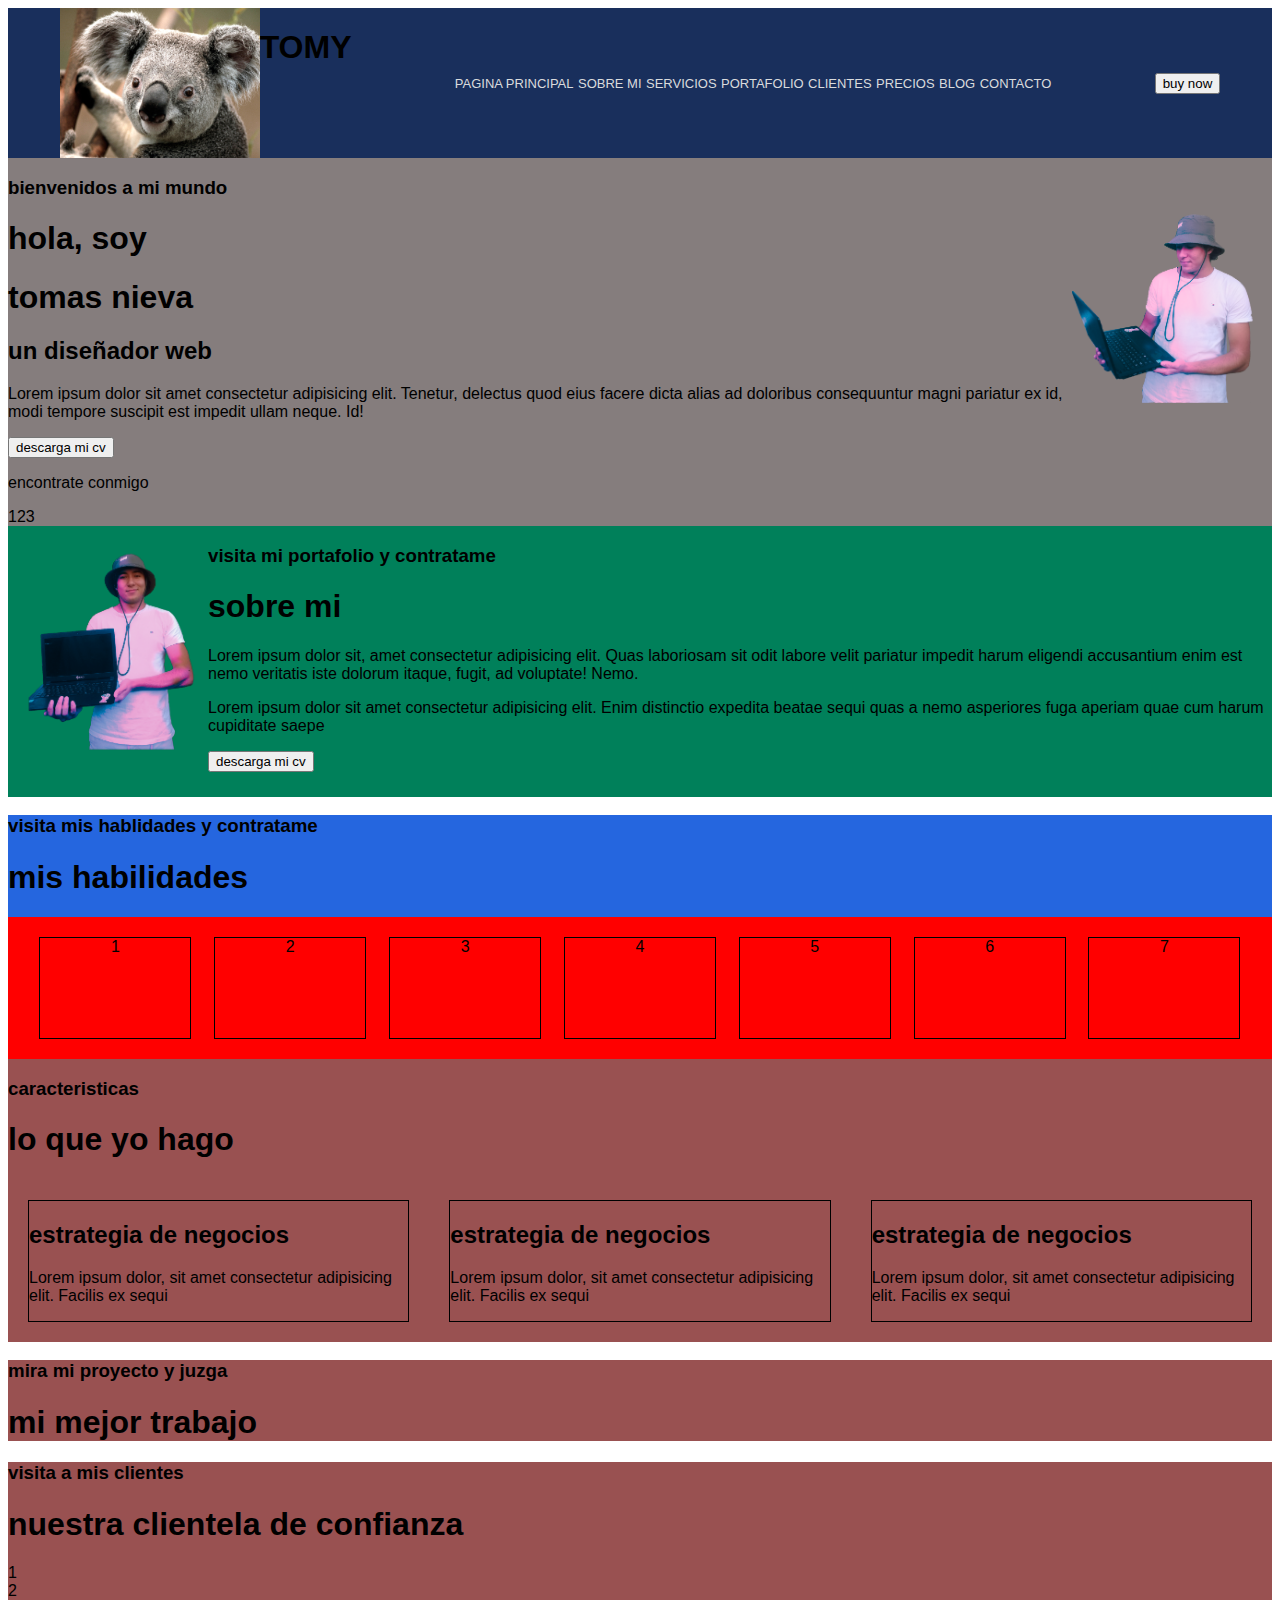
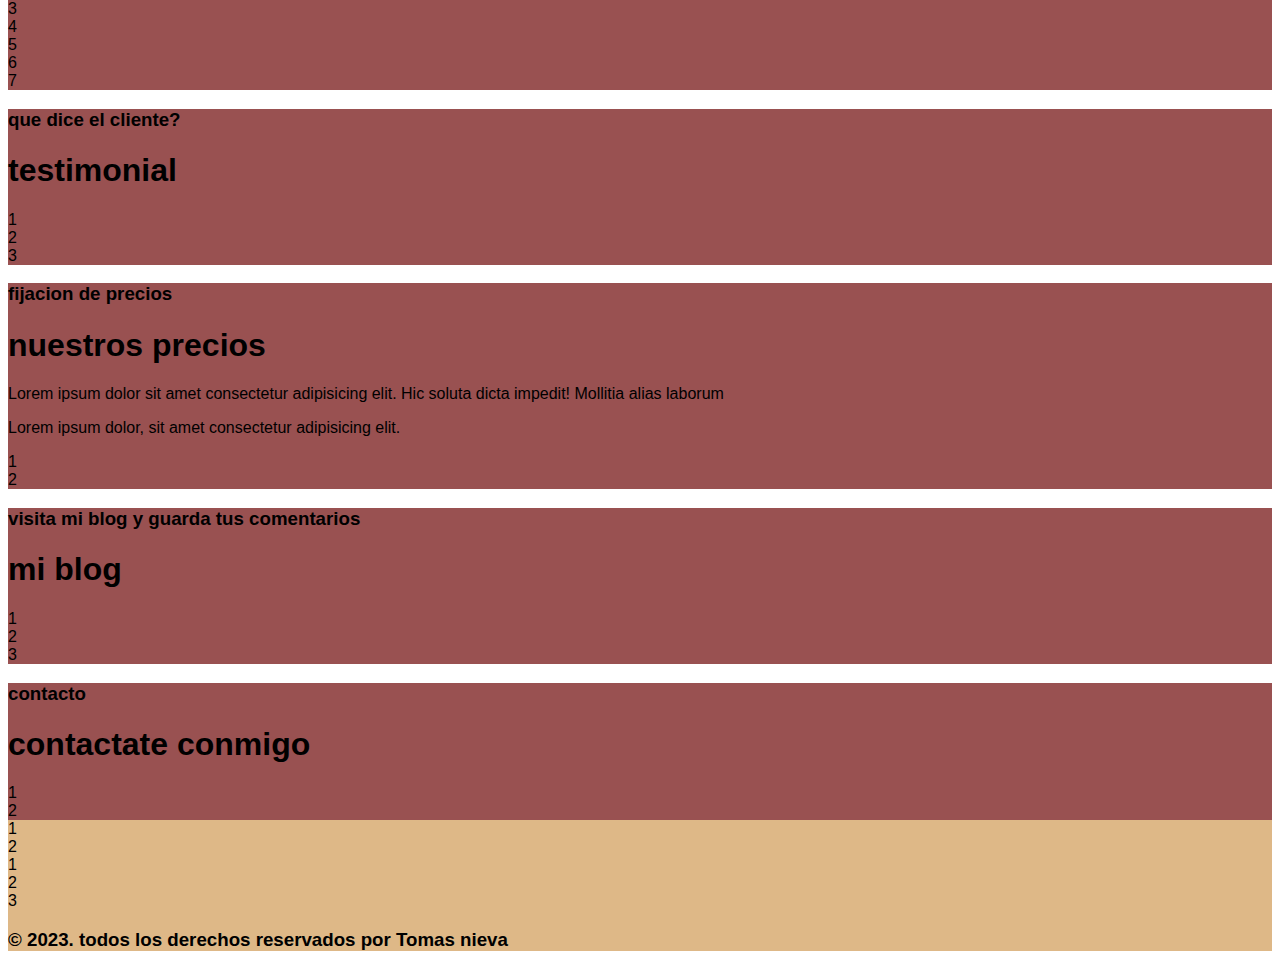
==== index.html @ 3c74f5b8 "estructura hecha" ====
<!DOCTYPE html>
<html lang="en">
<head>
    <meta charset="UTF-8">
    <meta http-equiv="X-UA-Compatible" content="IE=edge">
    <meta name="viewport" content="width=device-width, initial-scale=1.0">
    <title>My Portfolio</title>
    <link rel="stylesheet" href="estilo.css">
    <link href="https://fonts.cdnfonts.com/css/aok-buenos-aires" rel="stylesheet">
                
</head>
<body>
    <!-- HEADER -->
    <header>
        <div class="logo-texto">
            <img src="img/Koala.jpg" alt="logo">
            <h1>TOMY</h1>
        </div>
        <nav>
            <a href="#">pagina principal</a>
            <a href="#">sobre mi</a>
            <a href="#">servicios</a>
            <a href="#">portafolio</a>
            <a href="#">clientes</a>
            <a href="#">precios</a>
            <a href="#">blog</a>
            <a href="#">contacto</a>
        </nav>
        <button>buy now</button>
    </header>
    <!-- MAIN -->
    <main>
        <!-- PRIMER SECTION -->
        <section class="section-uno">
            <div class="texto-uno">
                <H3 class="bienvenido">bienvenidos a mi mundo</H3>
                <div class="tomas-nieva">
                    <h1>hola, soy</h1>
                    <h1>tomas nieva</h1>
                </div>
                <h2>un diseñador web</h2>
                <p>Lorem ipsum dolor sit amet consectetur adipisicing elit. Tenetur, delectus quod eius facere dicta alias ad doloribus consequuntur magni pariatur ex id, modi tempore suscipit est impedit ullam neque. Id!</p>
                <button>descarga mi cv</button>
                <p>encontrate conmigo</p>
                <div class="cont-redes">
                    <div>1</div>
                    <div>2</div>
                    <div>3</div>
                </div>
            </div>
            <div class="imagen-uno">
                <img src="img/tomi.png" alt="imagen principal">
            </div>
        </section>
        <!-- SEGUNDO SECTION -->
        <section class="section-dos">
            <div class="imagen-dos">
                <img src="img/tomi2.png" alt="imagen principal">
            </div>
            <div class="about-me">
                <h3>visita mi portafolio y contratame</h3>
                <h1>sobre mi</h1>
                <p>Lorem ipsum dolor sit, amet consectetur adipisicing elit. Quas laboriosam sit odit labore velit pariatur impedit harum eligendi accusantium enim est nemo veritatis iste dolorum itaque, fugit, ad voluptate! Nemo.</p>
                <p>Lorem ipsum dolor sit amet consectetur adipisicing elit. Enim distinctio expedita beatae sequi quas a nemo asperiores fuga aperiam quae cum harum cupiditate saepe</p>
                 <button>descarga mi cv</button>
            </div>
        </section>
        <!-- TERCER SECTION -->
        <section class="skills">
            <div class="texto-skills">
                <h3>visita mis hablidades y contratame</h3>
                <h1>mis habilidades</h1>
            </div>
            <div class="cont-skills">
                <div class="conts-skills">1</div>
                <div class="conts-skills">2</div>
                <div class="conts-skills">3</div>
                <div class="conts-skills">4</div>
                <div class="conts-skills">5</div>
                <div class="conts-skills">6</div>
                <div class="conts-skills">7</div>
            </div>
        </section>
        <!-- CUARTO SECTION -->
        <section class="features">
            <div class="texto-features">
                <h3>caracteristicas</h3>
                <h1>lo que yo hago</h1>
            </div>
            <div class="cont-features">
                <div class="conts-features">
                    <h2>estrategia de negocios</h2>
                    <p>Lorem ipsum dolor, sit amet consectetur adipisicing elit. Facilis ex sequi</p>
                </div>
                <div class="conts-features">
                    <h2>estrategia de negocios</h2>
                    <p>Lorem ipsum dolor, sit amet consectetur adipisicing elit. Facilis ex sequi</p>
                </div>
                <div class="conts-features">
                    <h2>estrategia de negocios</h2>
                    <p>Lorem ipsum dolor, sit amet consectetur adipisicing elit. Facilis ex sequi</p>
                </div>
            </div>
        </section>
        <!-- QUINTO SECTION -->
        <section class="look-my-proyect">
            <div class="texto-lookmyproyect">
                <h3>mira mi proyecto y juzga</h3>
                <h1>mi mejor trabajo</h1>
            </div>
        </section>
        <!-- SEXTO SECTION -->
        <section class="visit-my-client">
            <div class="texto-client">
                <h3>visita a mis clientes</h3>
                <h1>nuestra clientela de confianza</h1>
            </div>
            <div class="cont-client">
                <div>1</div>
                <div>2</div>
                <div>3</div>
                <div>4</div>
                <div>5</div>
                <div>6</div>
                <div>7</div>
            </div>
        </section>
        <!-- SEPTIMO SECTION -->
        <section class="testimonial"> 
            <div class="texto-testimonial">
                <h3>que dice el cliente?</h3>
                <h1>testimonial</h1>
            </div>
            <div class="cont-testimonial">
                <div>1</div>
                <div>2</div>
                <div>3</div>
            </div>
        </section>
        <!-- OCTAVO SECTION -->
        <section class="pricing">
            <div class="texto-pricing">
                <h3>fijacion de precios</h3>
                <h1>nuestros precios</h1>
                <p>Lorem ipsum dolor sit amet consectetur adipisicing elit. Hic soluta dicta impedit! Mollitia alias laborum</p>
                <p>Lorem ipsum dolor, sit amet consectetur adipisicing elit.</p>
            </div>
            <div class="cont-pricing">
                <div>1</div>
                <div>2</div>
            </div>
        </section>
        <!-- NOVENO SECTION -->
        <section class="my-blog">
            <div class="texto-blog">
                <h3>visita mi blog y guarda tus comentarios<h3>
                <h1>mi blog</h1>
            </div>
            <div class="cont-blog">
                <div>1</div>
                <div>2</div>
                <div>3</div>
            </div>
        </section>
        <!-- DECIMO SECTION -->
        <section class="contact">
            <div class="texto-contact">
                <h3>contacto</h3>
                <h1>contactate conmigo</h1>
            </div>
            <div class="cont-contact">
                <div>1</div>
                <div>2</div>
            </div>
        </section>
    </main>
    <!-- FOOTER -->
    <footer>
        <div class="cont-redes-dos">
            <div>1</div>
            <div>2</div>
        </div>
        <div class="footer-links">
            <div>1</div>
            <div>2</div>
            <div>3</div>
        </div>
        <h3>© 2023. todos los derechos reservados por Tomas nieva</h3>
    </footer> 





</body>
</html>
---- estilo.css ----
@import url('https://fonts.cdnfonts.com/css/aok-buenos-aires');
*{
    font-family: 'AOK Buenos Aires', sans-serif;                      
}
/* porp base */
header, .logo-texto, .cont-redes, .section-dos, .features, .section-uno, .cont-skills, .cont-features{
    display: flex;
}
a{
    text-decoration: none;
    color: rgb(217, 219, 221);
    text-transform: uppercase;
    font-size: 13px;
}
header{
    background-color: rgb(25, 47, 92);
    justify-content: space-around;
    align-items: center;
}
section{
    background-color: rgb(153, 81, 81);
}
footer{
    background-color: burlywood;
}
img{
    width: 200px;
}
/* clases */
.section-uno{
    background-color: rgb(133, 125, 125);
}
.section-dos{
    background-color: rgb(0, 128, 90);
}
.skills{
    background-color: rgb(37, 102, 223);
}
.about-me{
    flex-direction: column;
}
.cont-skills{
    background-color: red;
    padding: 20px;
    justify-content: space-around;
}
.conts-skills{
    width: 150px;
    height: 100px;
    border: 1px solid black;
    text-align: center;
}
.features{
    flex-direction: column;
}
.conts-features{
    margin: 20px;
}
.conts-features{
    border: 1px solid black;
}
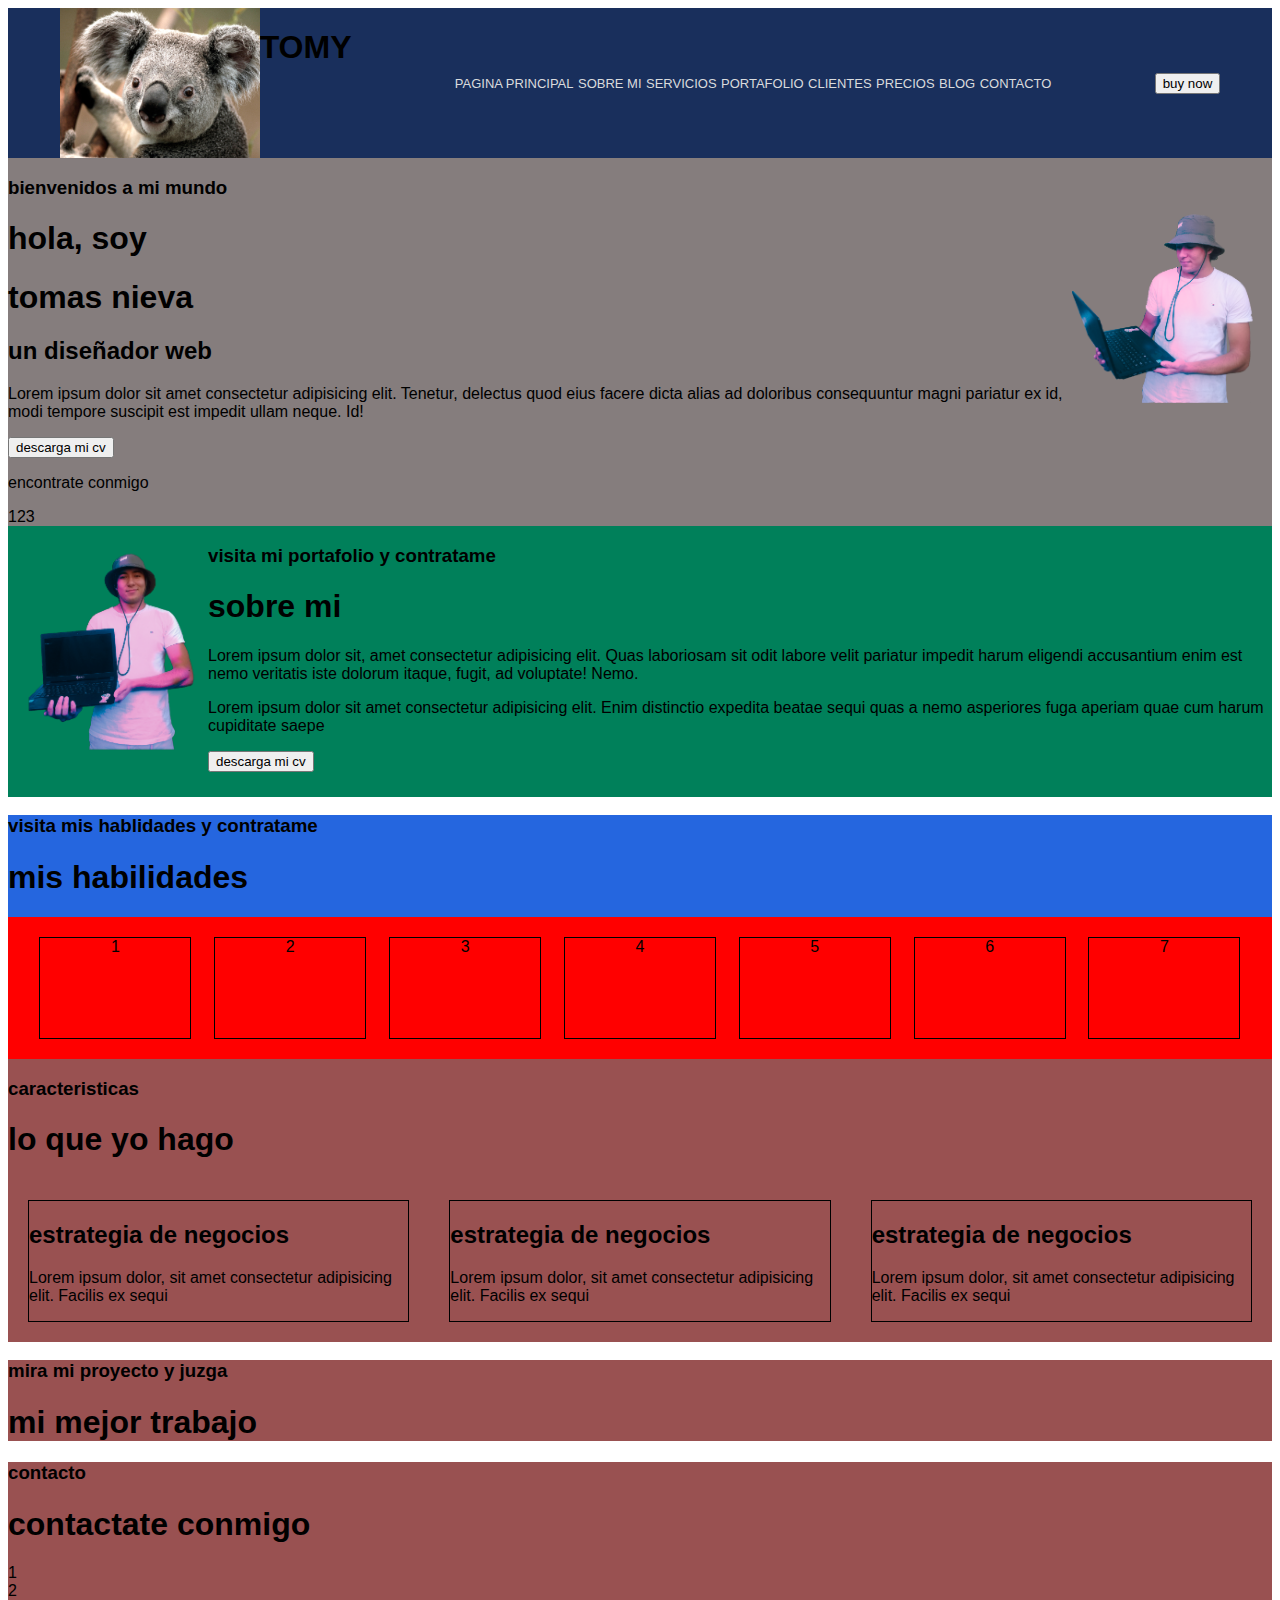
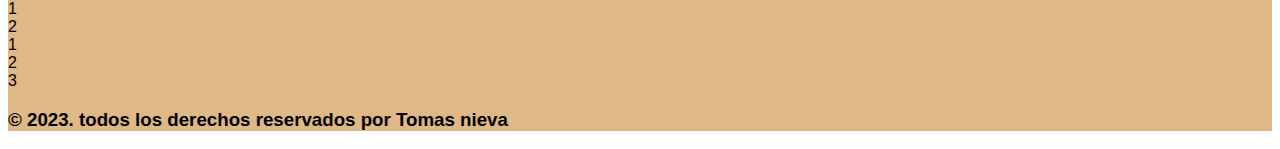
==== commit 902a4e2f: "realize cambios en la estructura html" ====
--- a/index.html
+++ b/index.html
@@ -110,59 +110,6 @@
             </div>
         </section>
         <!-- SEXTO SECTION -->
-        <section class="visit-my-client">
-            <div class="texto-client">
-                <h3>visita a mis clientes</h3>
-                <h1>nuestra clientela de confianza</h1>
-            </div>
-            <div class="cont-client">
-                <div>1</div>
-                <div>2</div>
-                <div>3</div>
-                <div>4</div>
-                <div>5</div>
-                <div>6</div>
-                <div>7</div>
-            </div>
-        </section>
-        <!-- SEPTIMO SECTION -->
-        <section class="testimonial"> 
-            <div class="texto-testimonial">
-                <h3>que dice el cliente?</h3>
-                <h1>testimonial</h1>
-            </div>
-            <div class="cont-testimonial">
-                <div>1</div>
-                <div>2</div>
-                <div>3</div>
-            </div>
-        </section>
-        <!-- OCTAVO SECTION -->
-        <section class="pricing">
-            <div class="texto-pricing">
-                <h3>fijacion de precios</h3>
-                <h1>nuestros precios</h1>
-                <p>Lorem ipsum dolor sit amet consectetur adipisicing elit. Hic soluta dicta impedit! Mollitia alias laborum</p>
-                <p>Lorem ipsum dolor, sit amet consectetur adipisicing elit.</p>
-            </div>
-            <div class="cont-pricing">
-                <div>1</div>
-                <div>2</div>
-            </div>
-        </section>
-        <!-- NOVENO SECTION -->
-        <section class="my-blog">
-            <div class="texto-blog">
-                <h3>visita mi blog y guarda tus comentarios<h3>
-                <h1>mi blog</h1>
-            </div>
-            <div class="cont-blog">
-                <div>1</div>
-                <div>2</div>
-                <div>3</div>
-            </div>
-        </section>
-        <!-- DECIMO SECTION -->
         <section class="contact">
             <div class="texto-contact">
                 <h3>contacto</h3>
--- a/estilo.css
+++ b/estilo.css
@@ -2,7 +2,7 @@
 *{
     font-family: 'AOK Buenos Aires', sans-serif;                      
 }
-/* porp base */
+/* prop base */
 header, .logo-texto, .cont-redes, .section-dos, .features, .section-uno, .cont-skills, .cont-features{
     display: flex;
 }
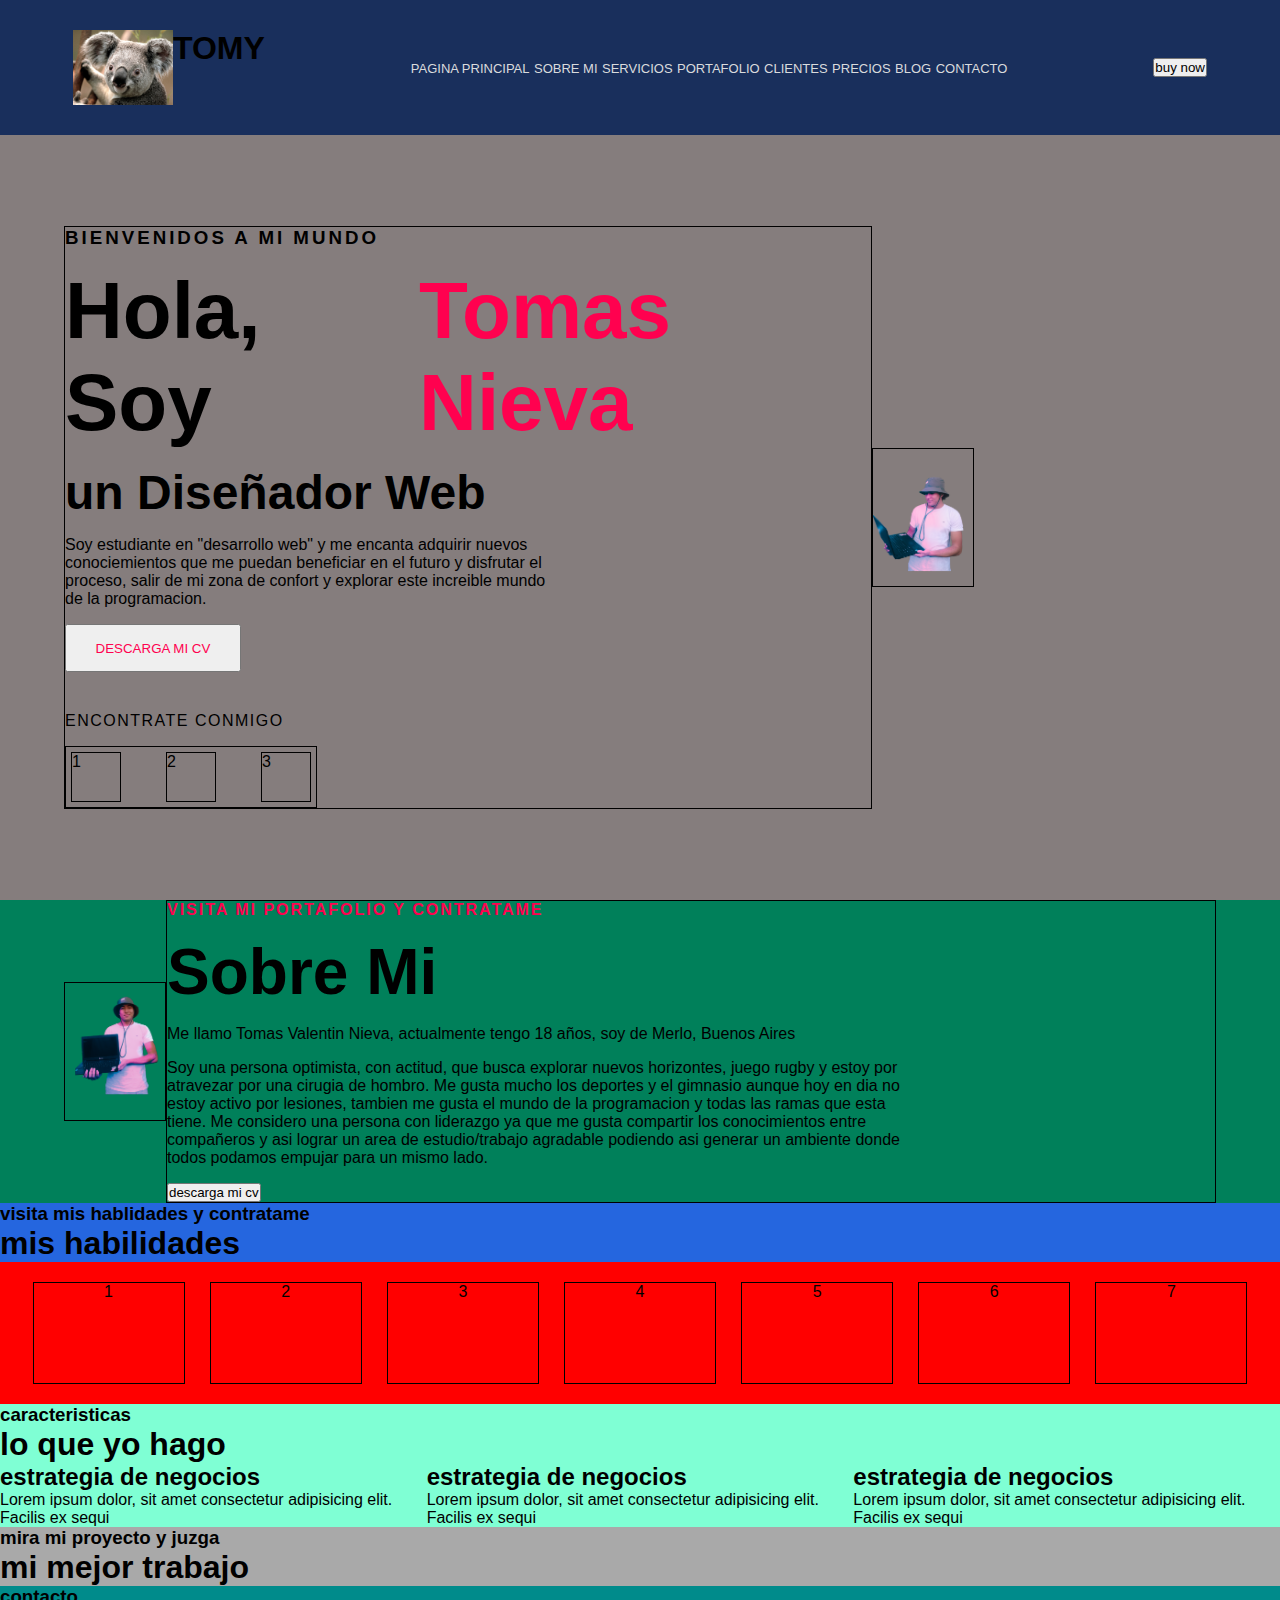
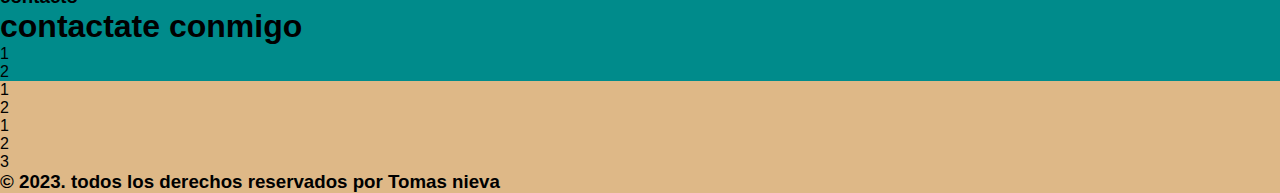
==== commit 3356edbd: "realize cambios en el section 1" ====
--- a/index.html
+++ b/index.html
@@ -32,38 +32,44 @@
     <main>
         <!-- PRIMER SECTION -->
         <section class="section-uno">
-            <div class="texto-uno">
-                <H3 class="bienvenido">bienvenidos a mi mundo</H3>
-                <div class="tomas-nieva">
-                    <h1>hola, soy</h1>
-                    <h1>tomas nieva</h1>
+            <div class="cont-section-uno">
+
+                <div class="texto-uno">
+                    <H3 class="bienvenido">bienvenidos a mi mundo</H3>
+                    <div class="tomas-nieva">
+                        <h1>hola, soy</h1>
+                        <h1 class="hola-soy">tomas nieva</h1>
+                    </div>
+                    <h2 class="diseñador-web">un Diseñador Web</h2>
+                    <p class="texto-hero">Soy estudiante en "desarrollo web" y me encanta adquirir nuevos conociemientos que me puedan beneficiar en el futuro y disfrutar el proceso, salir de mi zona de confort y explorar este increible mundo de la programacion.</p>
+                    <button class="boton-hero">descarga mi cv</button>
+                    <p class="encontrate-conmigo">encontrate conmigo</p>
+                    <div class="cont-redes">
+                        <div class="div-redes">1</div>
+                        <div class="div-redes">2</div>
+                        <div class="div-redes">3</div>
+                    </div>
                 </div>
-                <h2>un diseñador web</h2>
-                <p>Lorem ipsum dolor sit amet consectetur adipisicing elit. Tenetur, delectus quod eius facere dicta alias ad doloribus consequuntur magni pariatur ex id, modi tempore suscipit est impedit ullam neque. Id!</p>
-                <button>descarga mi cv</button>
-                <p>encontrate conmigo</p>
-                <div class="cont-redes">
-                    <div>1</div>
-                    <div>2</div>
-                    <div>3</div>
+                <div class="imagen-uno">
+                    <img src="img/tomi.png" alt="imagen principal" class="imagen-hero">
                 </div>
             </div>
-            <div class="imagen-uno">
-                <img src="img/tomi.png" alt="imagen principal">
-            </div>
         </section>
-        <!-- SEGUNDO SECTION -->
-        <section class="section-dos">
-            <div class="imagen-dos">
-                <img src="img/tomi2.png" alt="imagen principal">
-            </div>
-            <div class="about-me">
-                <h3>visita mi portafolio y contratame</h3>
-                <h1>sobre mi</h1>
-                <p>Lorem ipsum dolor sit, amet consectetur adipisicing elit. Quas laboriosam sit odit labore velit pariatur impedit harum eligendi accusantium enim est nemo veritatis iste dolorum itaque, fugit, ad voluptate! Nemo.</p>
-                <p>Lorem ipsum dolor sit amet consectetur adipisicing elit. Enim distinctio expedita beatae sequi quas a nemo asperiores fuga aperiam quae cum harum cupiditate saepe</p>
+            <!-- SEGUNDO SECTION -->
+              <section class="section-dos">
+                <div class="cont-section-dos">
+
+                    <div class="imagen-dos">
+                        <img src="img/tomi2.png" alt="imagen principal">
+                    </div>
+                    <div class="about-me">
+                <h3 class="visita-portfolio">visita mi portafolio y contratame</h3>
+                <h1 class="sobre-mi">sobre mi</h1>
+                <p class="texto-about">Me llamo Tomas Valentin Nieva, actualmente tengo 18 años, soy de Merlo, Buenos Aires</p>
+                <p class="texto-about">Soy una persona optimista, con actitud, que busca explorar nuevos horizontes, juego rugby y estoy por atravezar por una cirugia de hombro. Me gusta mucho los deportes y el gimnasio aunque hoy en dia no estoy activo por lesiones, tambien me gusta el mundo de la programacion y todas las ramas que esta tiene. Me considero una persona con liderazgo ya que me gusta compartir los conocimientos entre compañeros y asi lograr un area de estudio/trabajo agradable podiendo asi generar un ambiente donde todos podamos empujar para un mismo lado.</p>
                  <button>descarga mi cv</button>
             </div>
+        </div>
         </section>
         <!-- TERCER SECTION -->
         <section class="skills">
--- a/estilo.css
+++ b/estilo.css
@@ -1,13 +1,19 @@
 @import url('https://fonts.cdnfonts.com/css/aok-buenos-aires');
 *{
+    margin: 0;
+    padding: 0;
     font-family: 'AOK Buenos Aires', sans-serif;                      
 }
+
+
+
+
+
 /* prop base */
 header, .logo-texto, .cont-redes, .section-dos, .features, .section-uno, .cont-skills, .cont-features{
     display: flex;
 }
 a{
-    text-decoration: none;
     color: rgb(217, 219, 221);
     text-transform: uppercase;
     font-size: 13px;
@@ -16,28 +22,33 @@
     background-color: rgb(25, 47, 92);
     justify-content: space-around;
     align-items: center;
-}
-section{
-    background-color: rgb(153, 81, 81);
+    height: 15vh;
 }
 footer{
     background-color: burlywood;
 }
 img{
-    width: 200px;
+    width: 100px;
 }
+
+
+
+
+
+
+
+/* limpieza */
+a{
+    text-decoration: none;
+}
+
+
+
+
+
 /* clases */
-.section-uno{
-    background-color: rgb(133, 125, 125);
-}
-.section-dos{
-    background-color: rgb(0, 128, 90);
-}
 .skills{
     background-color: rgb(37, 102, 223);
-}
-.about-me{
-    flex-direction: column;
 }
 .cont-skills{
     background-color: red;
@@ -51,11 +62,126 @@
     text-align: center;
 }
 .features{
+    background-color: aquamarine;
     flex-direction: column;
 }
-.conts-features{
-    margin: 20px;
+.look-my-proyect{
+    background-color: darkgrey;
 }
-.conts-features{
+.contact{
+    background-color: darkcyan;
+}
+
+
+
+
+
+
+/* clases section uno */
+.section-uno{
+    background-color: rgb(133, 125, 125);
+}
+.cont-section-uno{   
+    height: 85vh;
+    align-items: center;
+    margin: 0 auto;
+    width: 90%;
+    display: flex;
+}
+.section-uno .bienvenido{
+    text-transform: uppercase;
+    letter-spacing: 3px;
+    font-weight: 600;
+    margin-bottom: 1rem;
+}
+.section-uno .tomas-nieva{
+    font-size: 2.5rem;
+    display: flex;
+    flex-direction: row;
+    text-transform: capitalize;
+    margin-bottom: 1rem;
+}
+.section-uno .hola-soy{
+    color: rgb(255, 1, 79);
+    margin-left: 1rem;   
+}
+.section-uno .texto-uno{
+    border: 1px solid black;
+    flex-basis: 70%;
+}
+.section-uno .diseñador-web{
+    font-size: 3rem;
+    margin-bottom: 1rem;
+}
+.section-uno .texto-hero{
+    width: 60%;
+    margin-bottom: 1rem;
+}
+.section-uno .boton-hero{
+    color: rgb(255, 1, 79);
+    text-transform: uppercase;
+    width: 11rem;
+    height: 3rem;
+    margin-bottom: 2.5rem;
+}
+.section-uno .encontrate-conmigo{
+    text-transform: uppercase;
+    letter-spacing: 1.5px;
+    margin-bottom: 1rem;
+}
+.section-uno .cont-redes{
+    display: flex;
+    border: 1px solid black;
+    justify-content: space-between;
+    width: 15rem;
+    padding: 5px;
+}
+.section-uno .div-redes{
+    border: 1px solid black;
+    width: 3rem;
+    height: 3rem;
+}
+
+
+
+
+/* clases section dos */
+.section-dos{
+background-color: rgb(0, 128, 90);
+}
+.cont-section-dos{   
+    align-items: center;
+    margin: 0 auto;
+    width: 90%;
+    display: flex;
+}
+.about-me{
+    flex-direction: column;
     border: 1px solid black;
 }
+.visita-portfolio{
+    color: rgb(255, 1, 79);
+    font-size: 1rem;
+    text-transform: uppercase;
+    letter-spacing: 2px;
+    font-weight: 600;
+    margin-bottom: 1rem;
+}
+.sobre-mi{
+    font-size: 4rem;
+    text-transform: capitalize;
+    margin-bottom: 1rem;
+}
+.texto-about{
+    margin-bottom: 1rem;
+    width: 70%;
+}
+
+
+/* clases imagenes */
+.imagen-uno{
+    border: 1px solid black;
+}
+.imagen-dos{
+    border: 1px solid black;
+}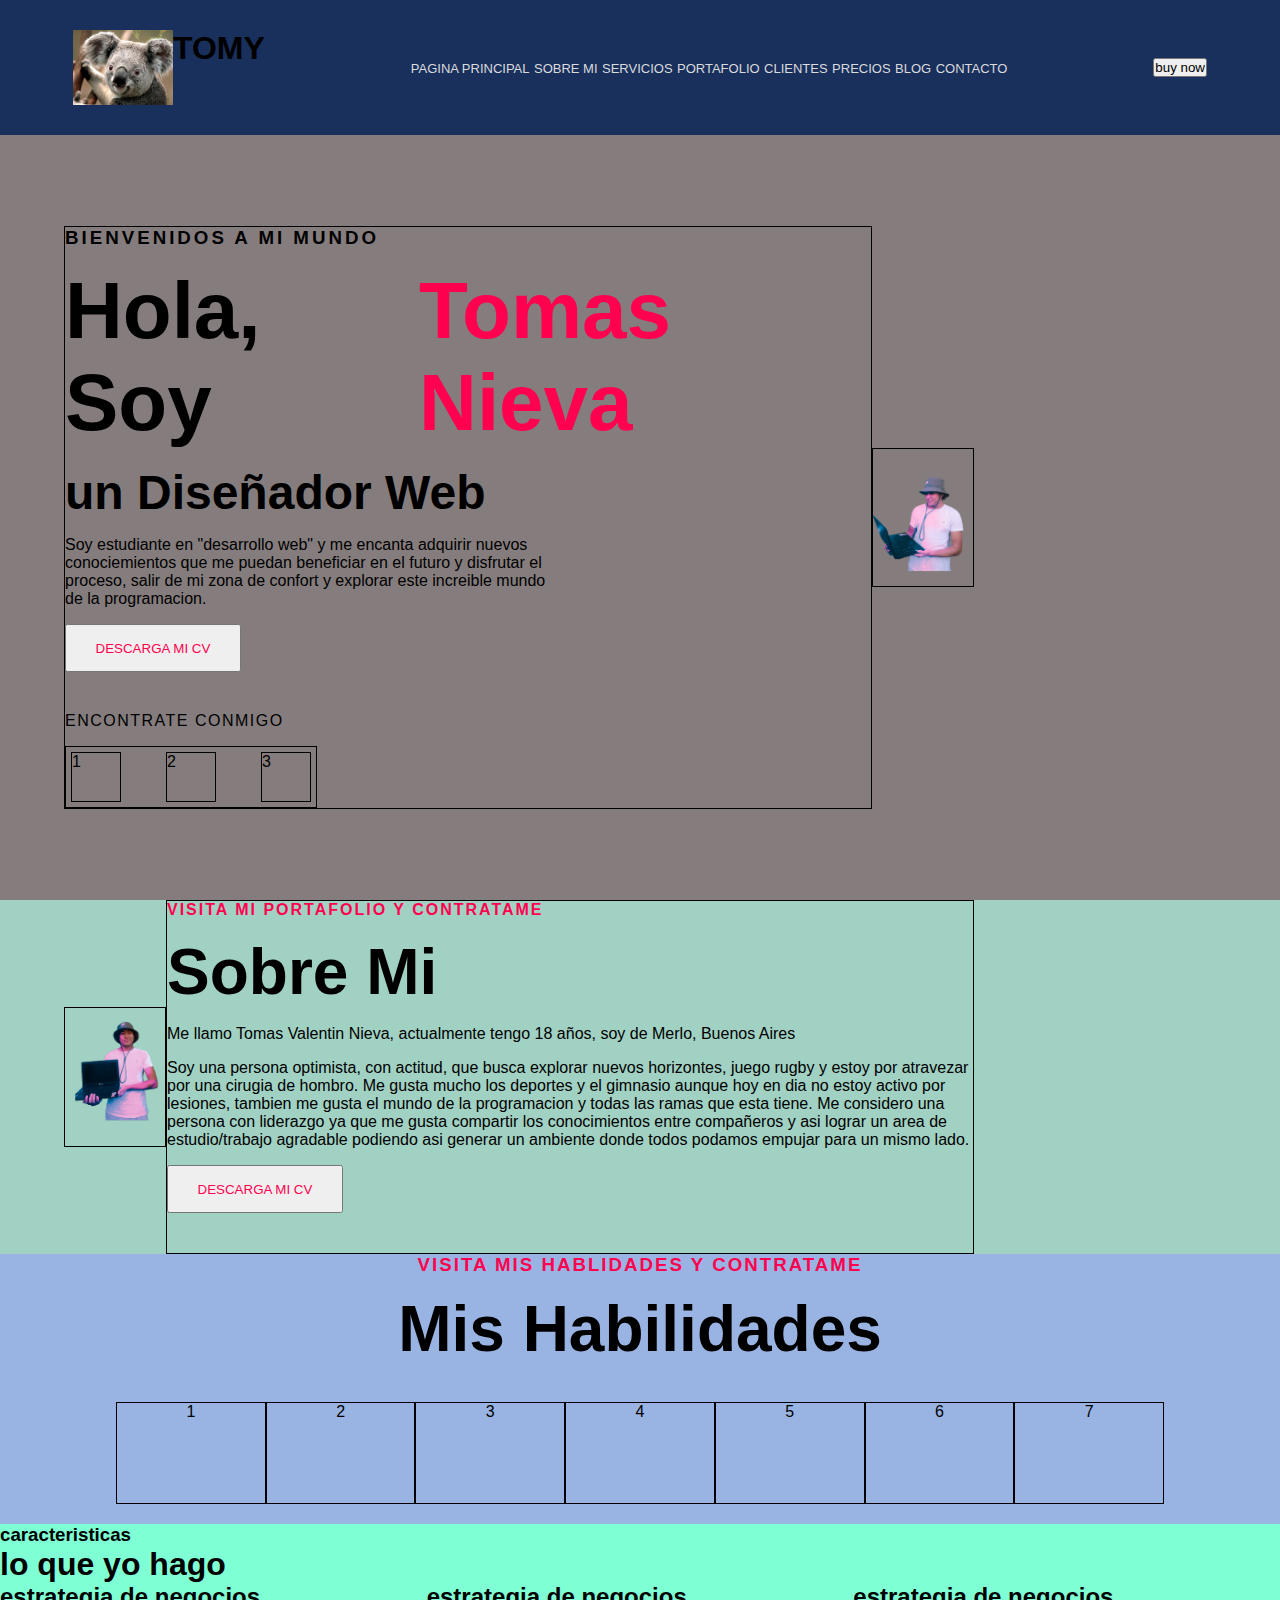
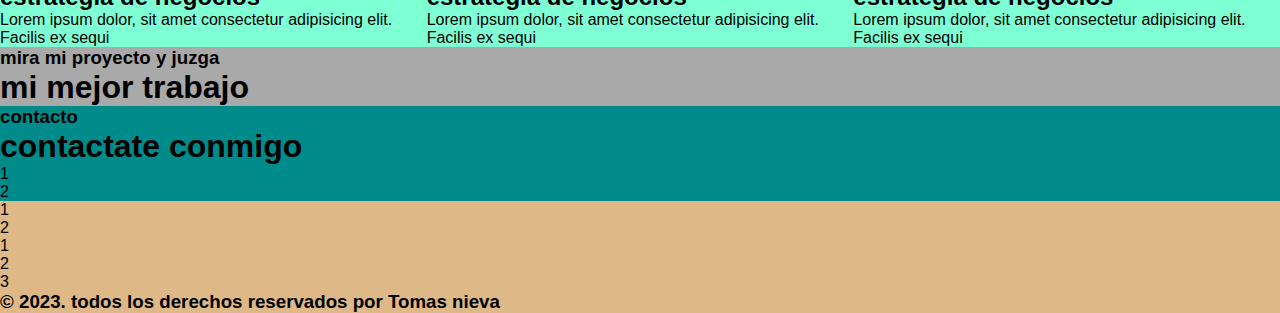
==== commit 53f997ae: "realize cambios en el section 2" ====
--- a/index.html
+++ b/index.html
@@ -67,24 +67,29 @@
                 <h1 class="sobre-mi">sobre mi</h1>
                 <p class="texto-about">Me llamo Tomas Valentin Nieva, actualmente tengo 18 años, soy de Merlo, Buenos Aires</p>
                 <p class="texto-about">Soy una persona optimista, con actitud, que busca explorar nuevos horizontes, juego rugby y estoy por atravezar por una cirugia de hombro. Me gusta mucho los deportes y el gimnasio aunque hoy en dia no estoy activo por lesiones, tambien me gusta el mundo de la programacion y todas las ramas que esta tiene. Me considero una persona con liderazgo ya que me gusta compartir los conocimientos entre compañeros y asi lograr un area de estudio/trabajo agradable podiendo asi generar un ambiente donde todos podamos empujar para un mismo lado.</p>
-                 <button>descarga mi cv</button>
+                 <button class="boton-about">descarga mi cv</button>
             </div>
         </div>
         </section>
         <!-- TERCER SECTION -->
         <section class="skills">
-            <div class="texto-skills">
-                <h3>visita mis hablidades y contratame</h3>
-                <h1>mis habilidades</h1>
-            </div>
-            <div class="cont-skills">
-                <div class="conts-skills">1</div>
-                <div class="conts-skills">2</div>
-                <div class="conts-skills">3</div>
-                <div class="conts-skills">4</div>
-                <div class="conts-skills">5</div>
-                <div class="conts-skills">6</div>
-                <div class="conts-skills">7</div>
+            <div class="contDos-skills">
+                
+                <div class="texto-skills">
+                    <h3>visita mis hablidades y contratame</h3>
+                </div>
+                <div class="texto-skills-dos">
+                    <h1>mis habilidades</h1>
+                </div>
+                <div class="cont-skills">
+                    <div class="conts-skills">1</div>
+                    <div class="conts-skills">2</div>
+                    <div class="conts-skills">3</div>
+                    <div class="conts-skills">4</div>
+                    <div class="conts-skills">5</div>
+                    <div class="conts-skills">6</div>
+                    <div class="conts-skills">7</div>
+                </div>
             </div>
         </section>
         <!-- CUARTO SECTION -->
--- a/estilo.css
+++ b/estilo.css
@@ -47,11 +47,140 @@
 
 
 /* clases */
+.features{
+    background-color: aquamarine;
+    flex-direction: column;
+}
+.look-my-proyect{
+    background-color: darkgrey;
+}
+.contact{
+    background-color: darkcyan;
+}
+
+
+
+
+
+
+/* clases section uno */
+.section-uno{
+    background-color: rgb(133, 125, 125);
+}
+.cont-section-uno{   
+    height: 85vh;
+    align-items: center;
+    margin: 0 auto;
+    width: 90%;
+    display: flex;
+}
+.section-uno .bienvenido{
+    text-transform: uppercase;
+    letter-spacing: 3px;
+    font-weight: 600;
+    margin-bottom: 1rem;
+}
+.section-uno .tomas-nieva{
+    font-size: 2.5rem;
+    display: flex;
+    flex-direction: row;
+    text-transform: capitalize;
+    margin-bottom: 1rem;
+}
+.section-uno .hola-soy{
+    color: rgb(255, 1, 79);
+    margin-left: 1rem;   
+}
+.section-uno .texto-uno{
+    border: 1px solid black;
+    flex-basis: 70%;
+}
+.section-uno .diseñador-web{
+    font-size: 3rem;
+    margin-bottom: 1rem;
+}
+.section-uno .texto-hero{
+    width: 60%;
+    margin-bottom: 1rem;
+}
+.section-uno .boton-hero{
+    color: rgb(255, 1, 79);
+    text-transform: uppercase;
+    width: 11rem;
+    height: 3rem;
+    margin-bottom: 2.5rem;
+}
+.section-uno .encontrate-conmigo{
+    text-transform: uppercase;
+    letter-spacing: 1.5px;
+    margin-bottom: 1rem;
+}
+.section-uno .cont-redes{
+    display: flex;
+    border: 1px solid black;
+    justify-content: space-between;
+    width: 15rem;
+    padding: 5px;
+}
+.section-uno .div-redes{
+    border: 1px solid black;
+    width: 3rem;
+    height: 3rem;
+}
+
+
+
+
+/* clases section dos */
+.section-dos{
+    background-color: rgb(161, 209, 195);
+}
+.cont-section-dos{   
+    align-items: center;
+    margin: 0 auto;
+    width: 90%;
+    display: flex;
+}
+.about-me{
+    flex-direction: column;
+    border: 1px solid black;
+    flex-basis: 70%;
+}
+.visita-portfolio{
+    color: rgb(255, 1, 79);
+    font-size: 1rem;
+    text-transform: uppercase;
+    letter-spacing: 2px;
+    font-weight: 600;
+    margin-bottom: 1rem;
+}
+.sobre-mi{
+    font-size: 4rem;
+    text-transform: capitalize;
+    margin-bottom: 1rem;
+}
+.texto-about{
+    margin-bottom: 1rem;
+}
+.boton-about{
+    color: rgb(255, 1, 79);
+    text-transform: uppercase;
+    width: 11rem;
+    height: 3rem;
+    margin-bottom: 2.5rem;
+}
+
+
+
+
+
+
+
+/* clases section skills */
 .skills{
-    background-color: rgb(37, 102, 223);
+    background-color: rgb(153, 179, 226);
 }
 .cont-skills{
-    background-color: red;
     padding: 20px;
     justify-content: space-around;
 }
@@ -61,105 +190,13 @@
     border: 1px solid black;
     text-align: center;
 }
-.features{
-    background-color: aquamarine;
-    flex-direction: column;
-}
-.look-my-proyect{
-    background-color: darkgrey;
-}
-.contact{
-    background-color: darkcyan;
-}
-
-
-
-
-
-
-/* clases section uno */
-.section-uno{
-    background-color: rgb(133, 125, 125);
-}
-.cont-section-uno{   
-    height: 85vh;
+.contDos-skills{
+    text-align: center;
     align-items: center;
     margin: 0 auto;
-    width: 90%;
-    display: flex;
-}
-.section-uno .bienvenido{
-    text-transform: uppercase;
-    letter-spacing: 3px;
-    font-weight: 600;
-    margin-bottom: 1rem;
-}
-.section-uno .tomas-nieva{
-    font-size: 2.5rem;
-    display: flex;
-    flex-direction: row;
-    text-transform: capitalize;
-    margin-bottom: 1rem;
-}
-.section-uno .hola-soy{
-    color: rgb(255, 1, 79);
-    margin-left: 1rem;   
-}
-.section-uno .texto-uno{
-    border: 1px solid black;
-    flex-basis: 70%;
-}
-.section-uno .diseñador-web{
-    font-size: 3rem;
-    margin-bottom: 1rem;
-}
-.section-uno .texto-hero{
-    width: 60%;
-    margin-bottom: 1rem;
-}
-.section-uno .boton-hero{
-    color: rgb(255, 1, 79);
-    text-transform: uppercase;
-    width: 11rem;
-    height: 3rem;
-    margin-bottom: 2.5rem;
-}
-.section-uno .encontrate-conmigo{
-    text-transform: uppercase;
-    letter-spacing: 1.5px;
-    margin-bottom: 1rem;
-}
-.section-uno .cont-redes{
-    display: flex;
-    border: 1px solid black;
-    justify-content: space-between;
-    width: 15rem;
-    padding: 5px;
-}
-.section-uno .div-redes{
-    border: 1px solid black;
-    width: 3rem;
-    height: 3rem;
-}
-
-
-
-
-/* clases section dos */
-.section-dos{
-background-color: rgb(0, 128, 90);
-}
-.cont-section-dos{   
-    align-items: center;
-    margin: 0 auto;
-    width: 90%;
-    display: flex;
-}
-.about-me{
-    flex-direction: column;
-    border: 1px solid black;
-}
-.visita-portfolio{
+    width: 85%;
+}
+.texto-skills{
     color: rgb(255, 1, 79);
     font-size: 1rem;
     text-transform: uppercase;
@@ -167,15 +204,14 @@
     font-weight: 600;
     margin-bottom: 1rem;
 }
-.sobre-mi{
-    font-size: 4rem;
+.texto-skills-dos{
+    font-size: 2rem;
     text-transform: capitalize;
     margin-bottom: 1rem;
 }
-.texto-about{
-    margin-bottom: 1rem;
-    width: 70%;
-}
+
+
+
 
 
 /* clases imagenes */
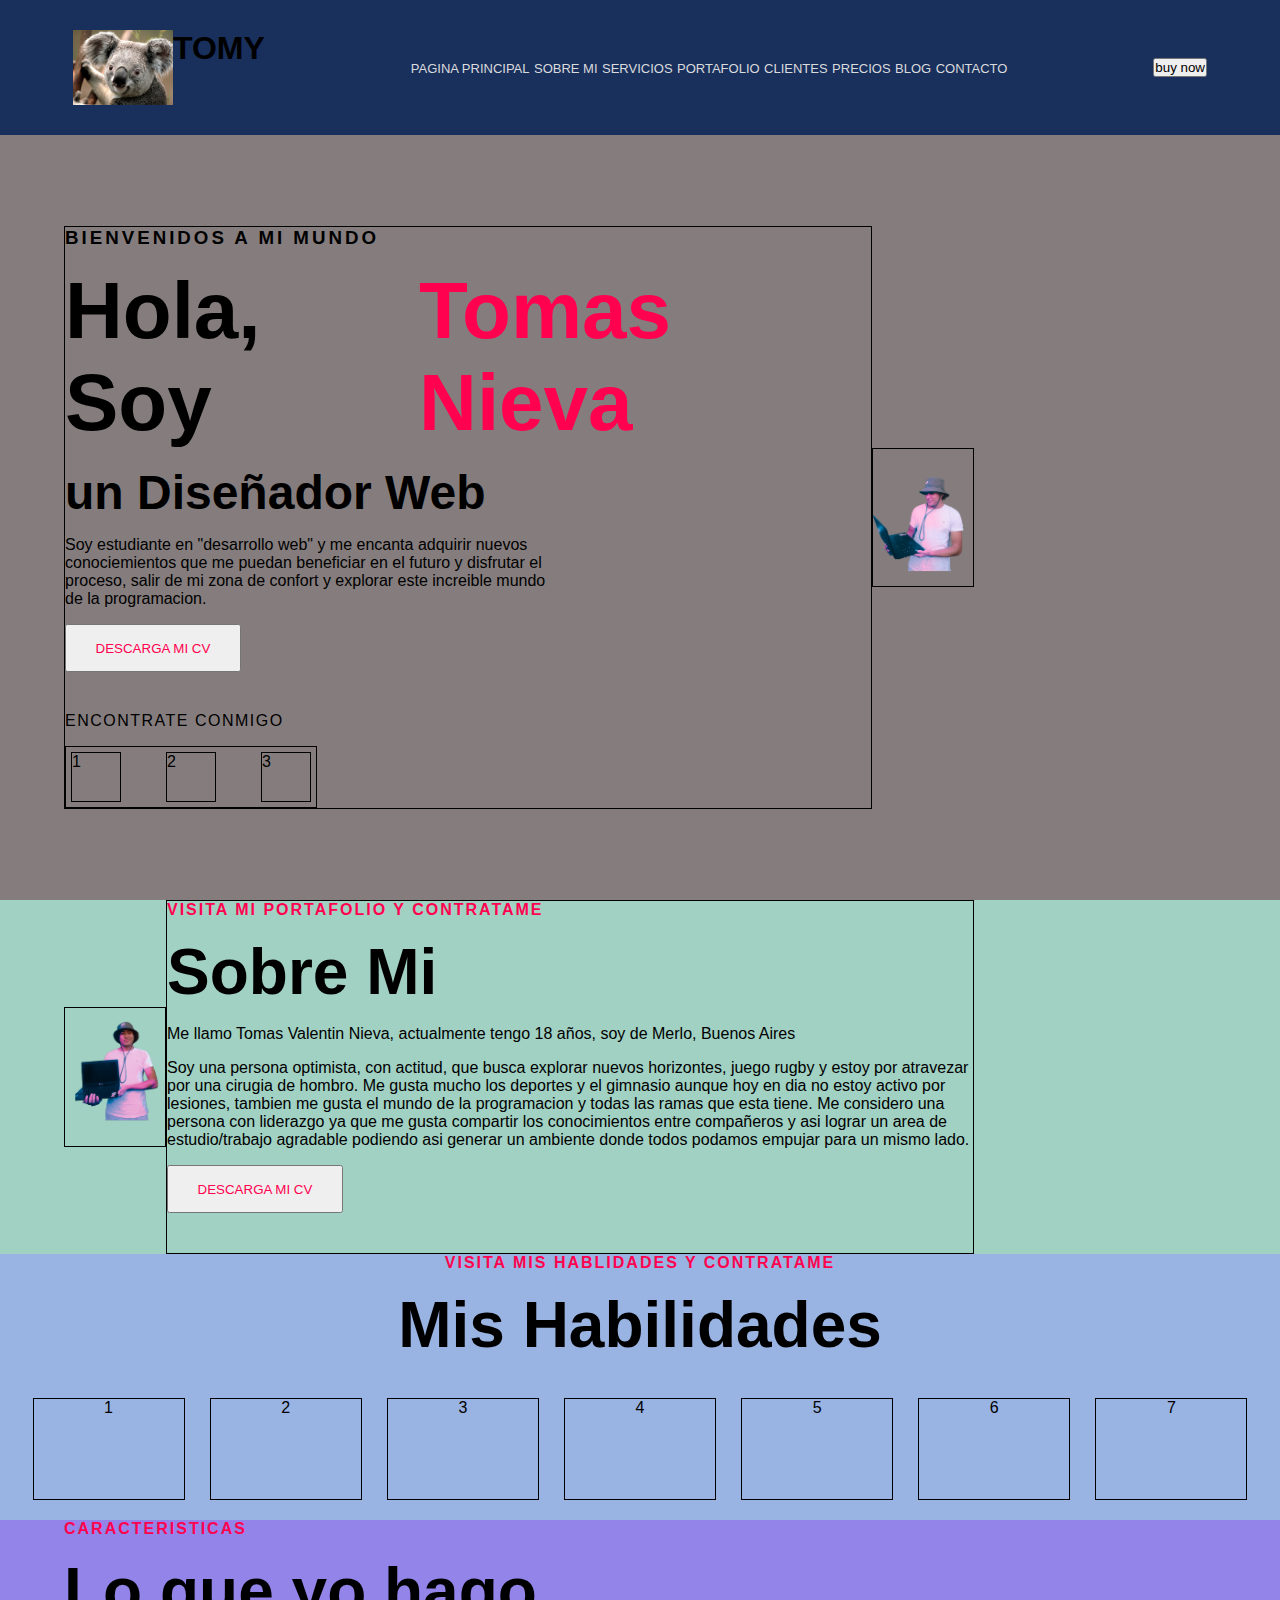
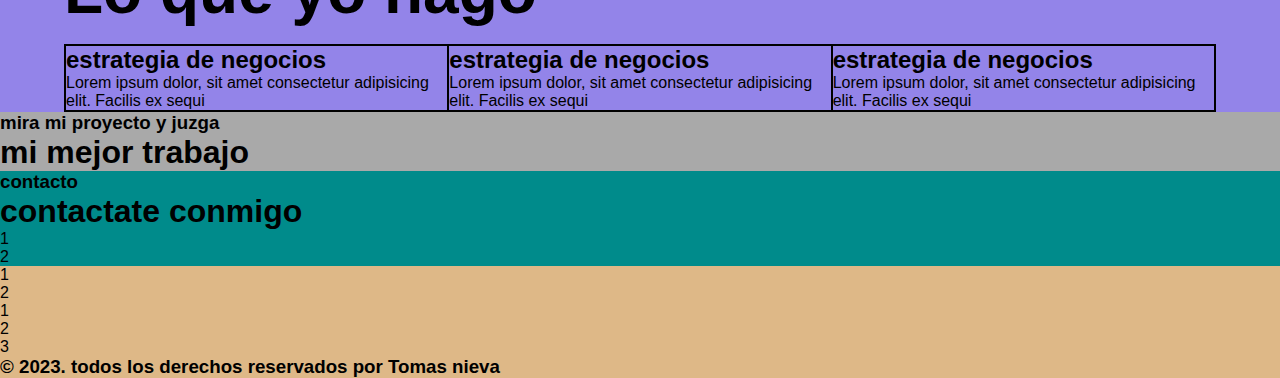
==== commit ee6e3908: "realize cambios en el section 4" ====
--- a/index.html
+++ b/index.html
@@ -76,10 +76,9 @@
             <div class="contDos-skills">
                 
                 <div class="texto-skills">
-                    <h3>visita mis hablidades y contratame</h3>
+                    <h3 class="visita-skills">visita mis hablidades y contratame</h3>
+                    <h1 class="mis-skills">mis habilidades<h1>
                 </div>
-                <div class="texto-skills-dos">
-                    <h1>mis habilidades</h1>
                 </div>
                 <div class="cont-skills">
                     <div class="conts-skills">1</div>
@@ -94,14 +93,16 @@
         </section>
         <!-- CUARTO SECTION -->
         <section class="features">
-            <div class="texto-features">
-                <h3>caracteristicas</h3>
-                <h1>lo que yo hago</h1>
-            </div>
-            <div class="cont-features">
-                <div class="conts-features">
-                    <h2>estrategia de negocios</h2>
-                    <p>Lorem ipsum dolor, sit amet consectetur adipisicing elit. Facilis ex sequi</p>
+            <div class="contDos-features">
+
+                <div class="texto-features">
+                    <h3 class="caracteristicas">caracteristicas</h3>
+                    <h1 class="hago-yo">Lo que yo hago</h1>
+                </div>
+                <div class="cont-features">
+                    <div class="conts-features">
+                        <h2>estrategia de negocios</h2>
+                        <p>Lorem ipsum dolor, sit amet consectetur adipisicing elit. Facilis ex sequi</p>
                 </div>
                 <div class="conts-features">
                     <h2>estrategia de negocios</h2>
@@ -112,6 +113,7 @@
                     <p>Lorem ipsum dolor, sit amet consectetur adipisicing elit. Facilis ex sequi</p>
                 </div>
             </div>
+        </div>
         </section>
         <!-- QUINTO SECTION -->
         <section class="look-my-proyect">
--- a/estilo.css
+++ b/estilo.css
@@ -47,10 +47,7 @@
 
 
 /* clases */
-.features{
-    background-color: aquamarine;
-    flex-direction: column;
-}
+
 .look-my-proyect{
     background-color: darkgrey;
 }
@@ -135,18 +132,18 @@
 .section-dos{
     background-color: rgb(161, 209, 195);
 }
-.cont-section-dos{   
+.section-dos .cont-section-dos{   
     align-items: center;
     margin: 0 auto;
     width: 90%;
     display: flex;
 }
-.about-me{
+.section-dos .about-me{
     flex-direction: column;
     border: 1px solid black;
     flex-basis: 70%;
 }
-.visita-portfolio{
+.section-dos .visita-portfolio{
     color: rgb(255, 1, 79);
     font-size: 1rem;
     text-transform: uppercase;
@@ -154,15 +151,15 @@
     font-weight: 600;
     margin-bottom: 1rem;
 }
-.sobre-mi{
+.section-dos .sobre-mi{
     font-size: 4rem;
     text-transform: capitalize;
     margin-bottom: 1rem;
 }
-.texto-about{
-    margin-bottom: 1rem;
-}
-.boton-about{
+.section-dos .texto-about{
+    margin-bottom: 1rem;
+}
+.section-dos .boton-about{
     color: rgb(255, 1, 79);
     text-transform: uppercase;
     width: 11rem;
@@ -176,6 +173,7 @@
 
 
 
+
 /* clases section skills */
 .skills{
     background-color: rgb(153, 179, 226);
@@ -196,7 +194,7 @@
     margin: 0 auto;
     width: 85%;
 }
-.texto-skills{
+.visita-skills{
     color: rgb(255, 1, 79);
     font-size: 1rem;
     text-transform: uppercase;
@@ -204,10 +202,46 @@
     font-weight: 600;
     margin-bottom: 1rem;
 }
-.texto-skills-dos{
-    font-size: 2rem;
+.mis-skills{
+    font-size: 4rem;
     text-transform: capitalize;
     margin-bottom: 1rem;
+}
+
+
+
+
+
+
+
+
+/* clases section features */
+.features{
+    background-color: rgb(147, 132, 233);
+    flex-direction: column;
+}
+.contDos-features{
+    align-items: center;
+    margin: 0 auto;
+    width: 90%;
+}
+.caracteristicas{
+    color: rgb(255, 1, 79);
+    font-size: 1rem;
+    text-transform: uppercase;
+    letter-spacing: 2px;
+    font-weight: 600;
+    margin-bottom: 1rem;
+}
+.hago-yo{
+    font-size: 4rem;
+    margin-bottom: 1rem;
+}
+.cont-features{
+    border: 1px solid black;
+}
+.conts-features{
+    border: 1px solid black;
 }
 
 
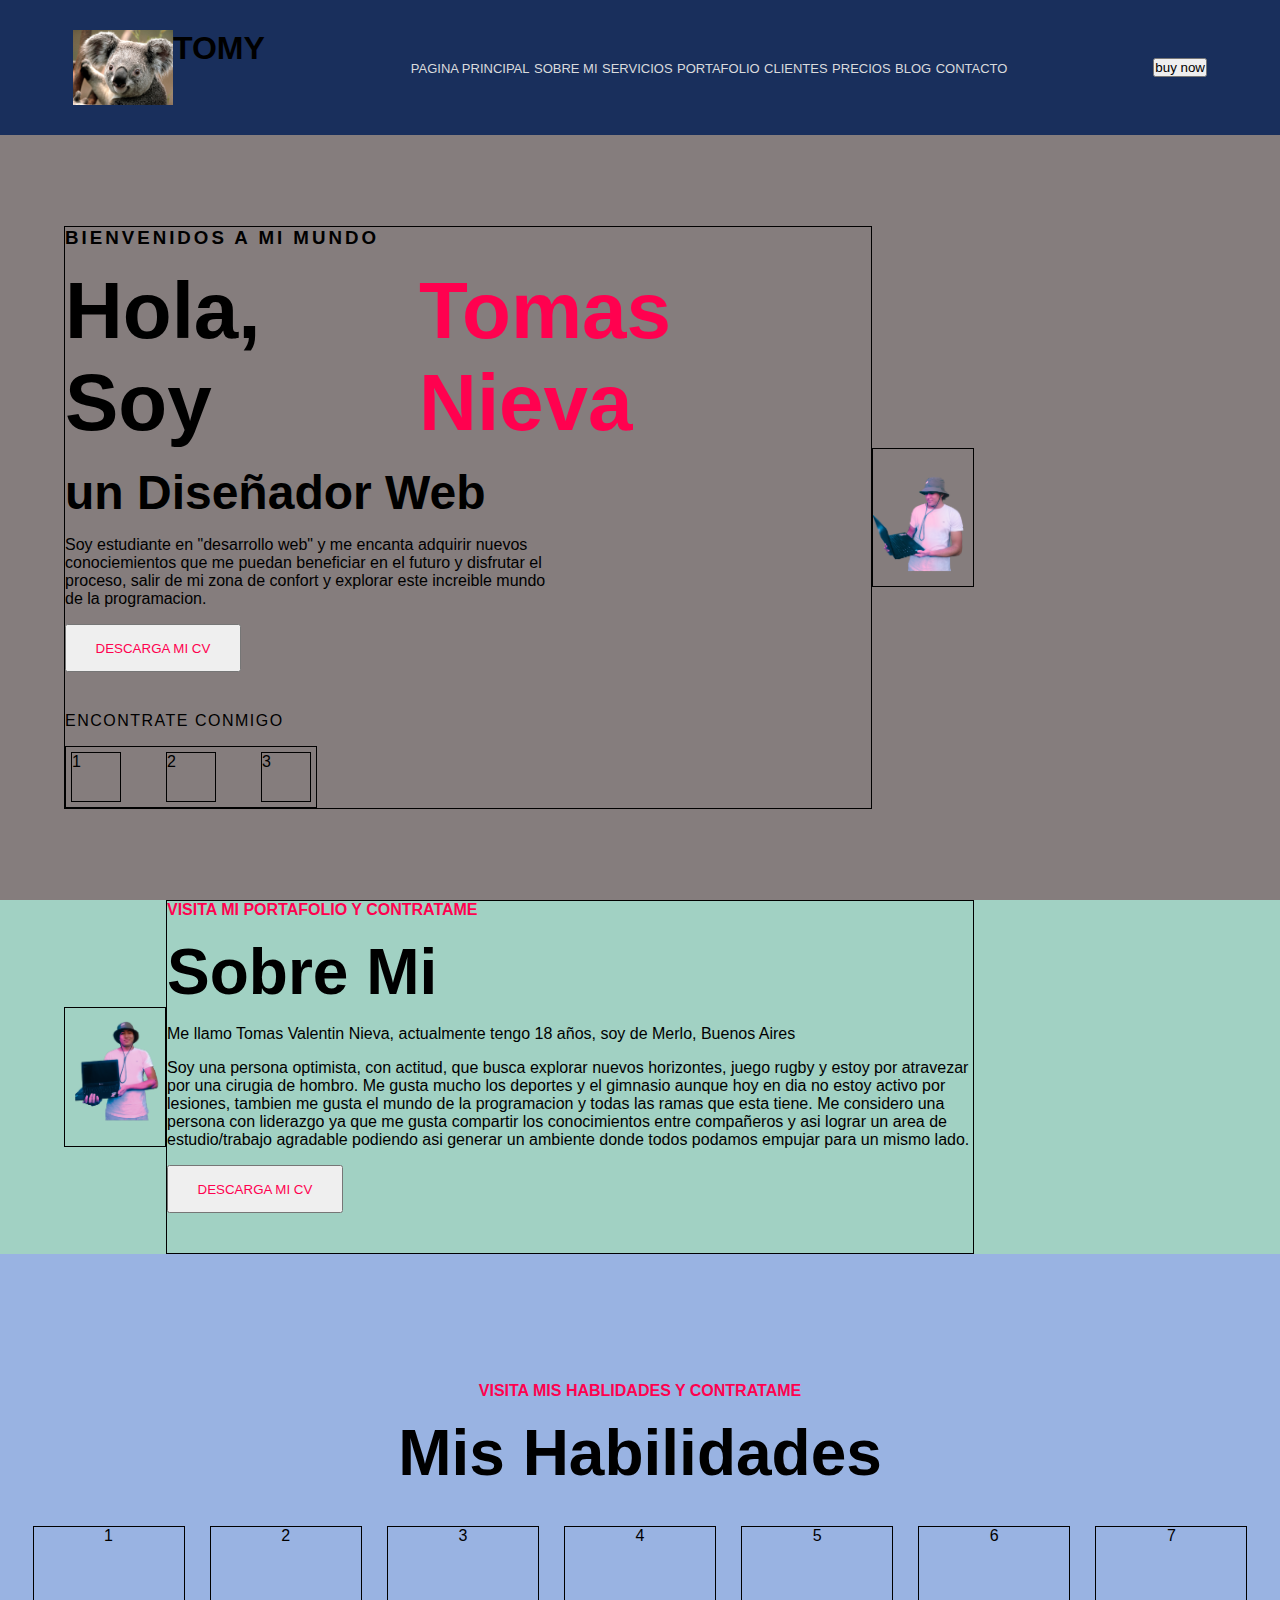
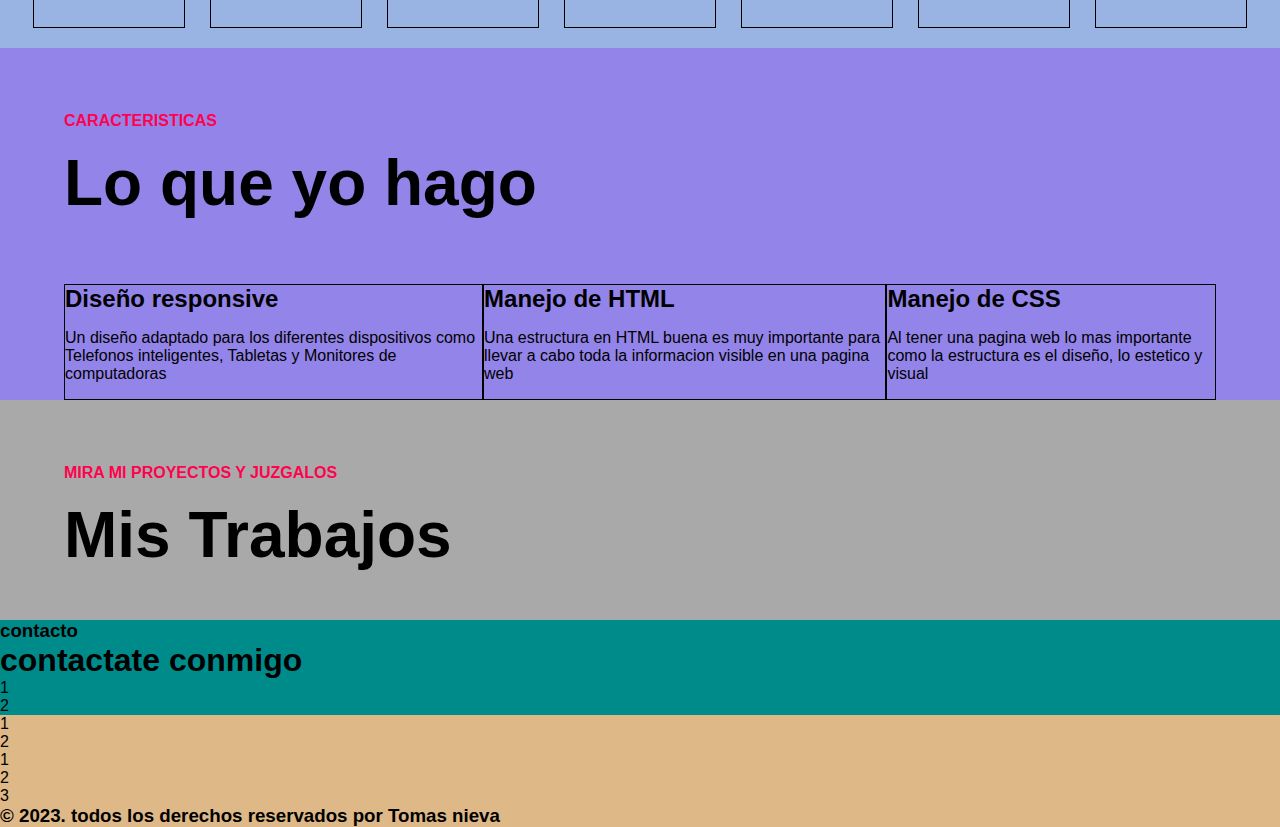
==== commit cd47de2f: "realize cambios en el section 4" ====
--- a/index.html
+++ b/index.html
@@ -101,25 +101,27 @@
                 </div>
                 <div class="cont-features">
                     <div class="conts-features">
-                        <h2>estrategia de negocios</h2>
-                        <p>Lorem ipsum dolor, sit amet consectetur adipisicing elit. Facilis ex sequi</p>
+                        <h2 class="texto-features">Diseño responsive</h2>
+                        <p class="texto-features">Un diseño adaptado para los diferentes dispositivos como Telefonos inteligentes, Tabletas y Monitores de computadoras</p>
                 </div>
                 <div class="conts-features">
-                    <h2>estrategia de negocios</h2>
-                    <p>Lorem ipsum dolor, sit amet consectetur adipisicing elit. Facilis ex sequi</p>
+                    <h2 class="texto-features">Manejo de HTML</h2>
+                    <p class="texto-features">Una estructura en HTML buena es muy importante para llevar a cabo toda la informacion visible en una pagina web</p>
                 </div>
                 <div class="conts-features">
-                    <h2>estrategia de negocios</h2>
-                    <p>Lorem ipsum dolor, sit amet consectetur adipisicing elit. Facilis ex sequi</p>
+                    <h2 class="texto-features">Manejo de CSS</h2>
+                    <p class="texto-features">Al tener una pagina web lo mas importante como la estructura es el diseño, lo estetico y visual</p>
                 </div>
             </div>
         </div>
         </section>
         <!-- QUINTO SECTION -->
         <section class="look-my-proyect">
-            <div class="texto-lookmyproyect">
-                <h3>mira mi proyecto y juzga</h3>
-                <h1>mi mejor trabajo</h1>
+            <div class="cont-look">
+                <div class="texto-lookmyproyect">
+                    <h3 class="mira-miproyecto">mira mi proyectos y juzgalos</h3>
+                    <h1 class="mi-mejortp">Mis Trabajos</h1>
+                </div>
             </div>
         </section>
         <!-- SEXTO SECTION -->
--- a/estilo.css
+++ b/estilo.css
@@ -147,7 +147,6 @@
     color: rgb(255, 1, 79);
     font-size: 1rem;
     text-transform: uppercase;
-    letter-spacing: 2px;
     font-weight: 600;
     margin-bottom: 1rem;
 }
@@ -198,9 +197,9 @@
     color: rgb(255, 1, 79);
     font-size: 1rem;
     text-transform: uppercase;
-    letter-spacing: 2px;
-    font-weight: 600;
-    margin-bottom: 1rem;
+    font-weight: 600;
+    margin-bottom: 1rem;
+    padding-top: 8rem;
 }
 .mis-skills{
     font-size: 4rem;
@@ -229,20 +228,48 @@
     color: rgb(255, 1, 79);
     font-size: 1rem;
     text-transform: uppercase;
-    letter-spacing: 2px;
-    font-weight: 600;
-    margin-bottom: 1rem;
+    font-weight: 600;
+    margin-bottom: 1rem;
+    padding-top: 4rem;
 }
 .hago-yo{
     font-size: 4rem;
-    margin-bottom: 1rem;
+    margin-bottom: 3rem;
 }
 .cont-features{
-    border: 1px solid black;
+    justify-content: space-around;
 }
 .conts-features{
     border: 1px solid black;
 }
+.texto-features{
+    padding-bottom: 1rem;
+}
+
+
+
+
+
+
+/* clases section look my project */
+.cont-look{
+    align-items: center;
+    margin: 0 auto;
+    width: 90%;
+}
+.mira-miproyecto{
+    color: rgb(255, 1, 79);
+    font-size: 1rem;
+    text-transform: uppercase;
+    font-weight: 600;
+    margin-bottom: 1rem;
+    padding-top: 4rem;
+}
+.mi-mejortp{
+    font-size: 4rem;
+    padding-bottom: 3rem;
+}
+
 
 
 
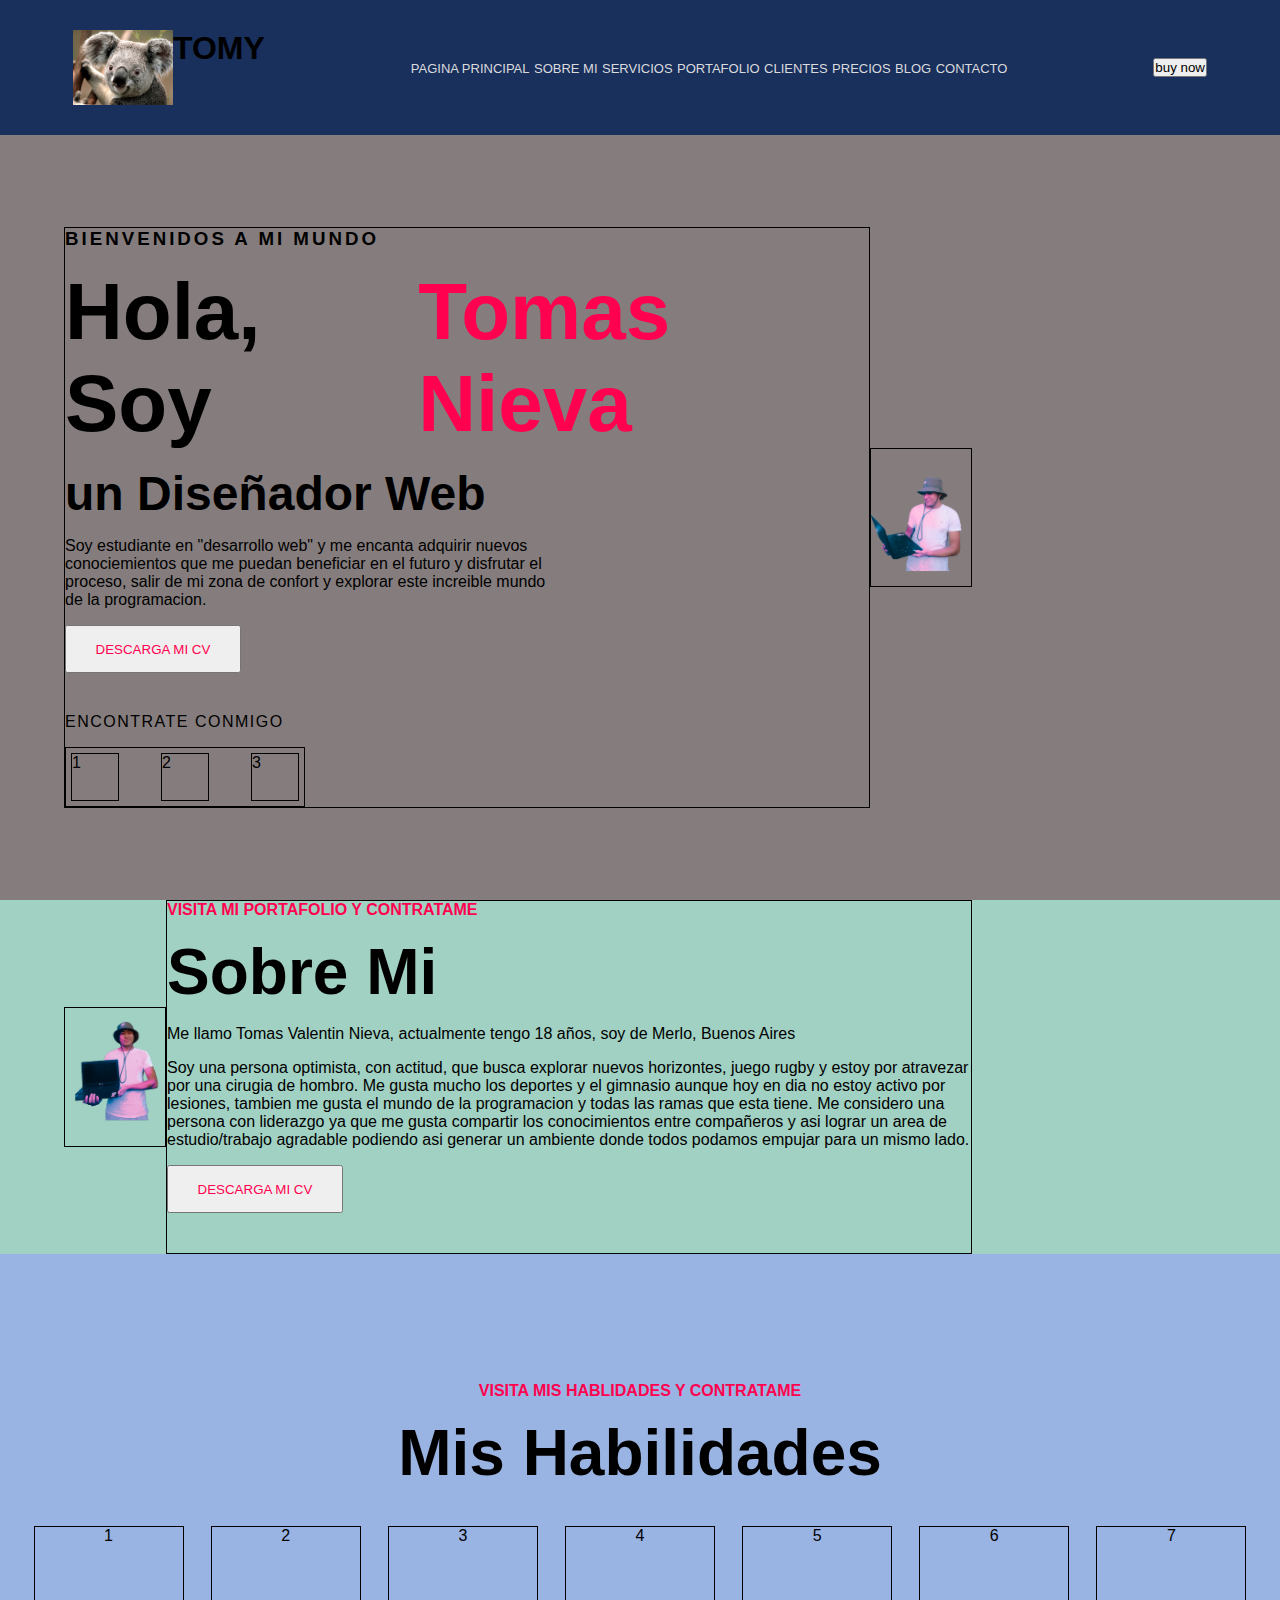
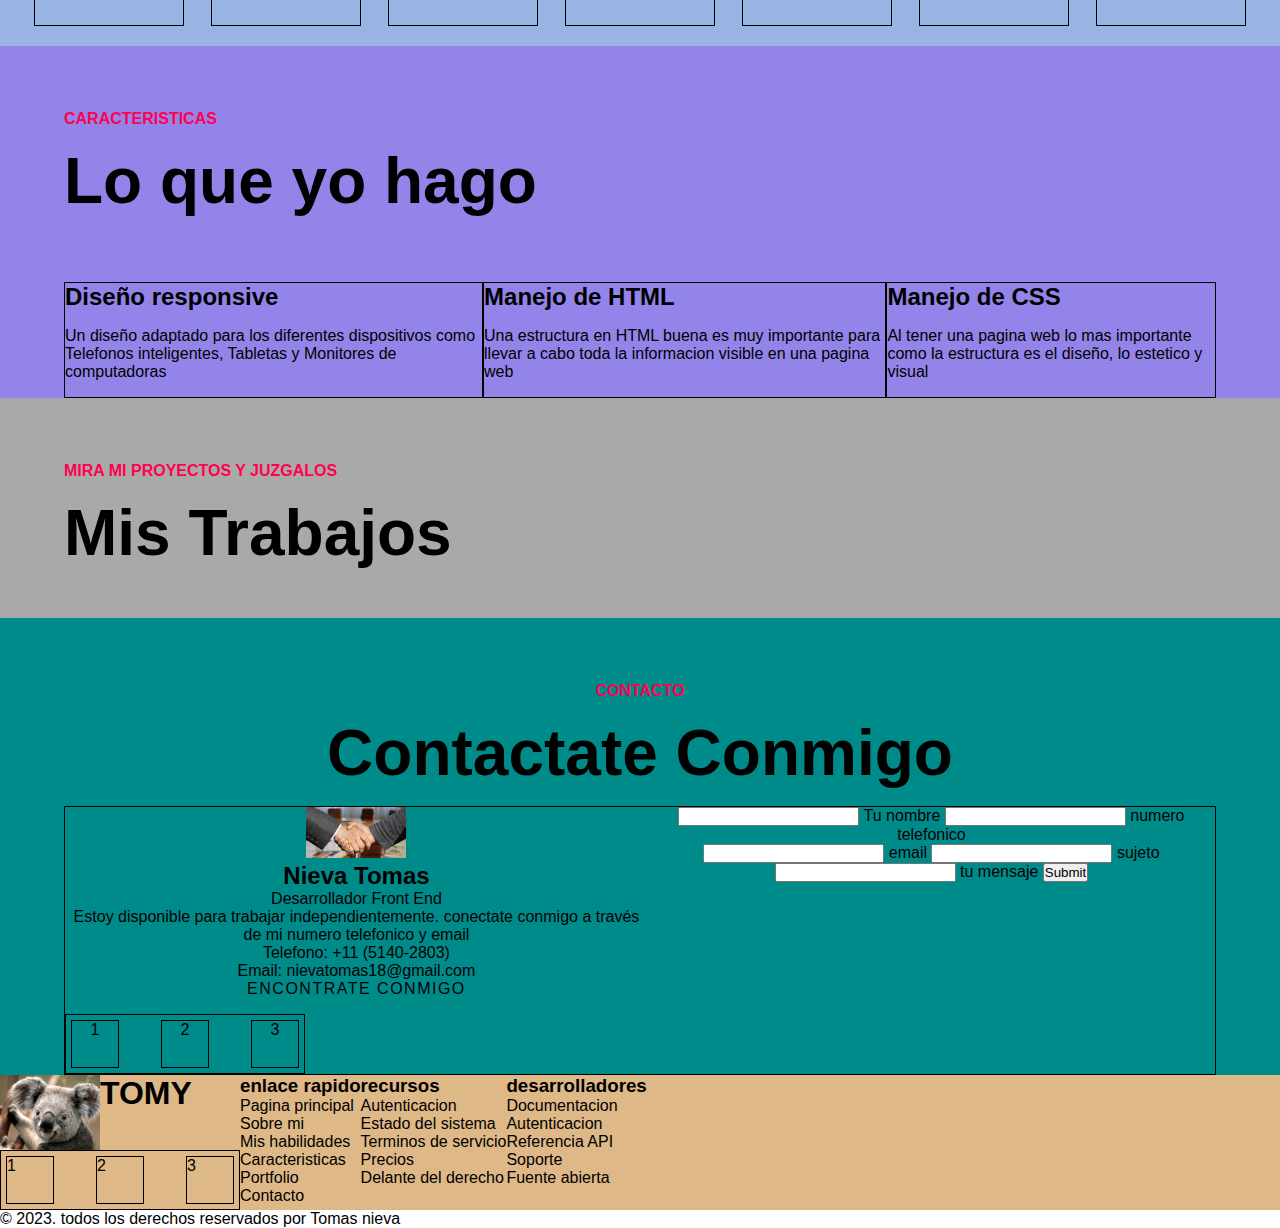
==== commit 484d37b2: "realize cambios en el html y css" ====
--- a/index.html
+++ b/index.html
@@ -126,30 +126,93 @@
         </section>
         <!-- SEXTO SECTION -->
         <section class="contact">
-            <div class="texto-contact">
-                <h3>contacto</h3>
-                <h1>contactate conmigo</h1>
-            </div>
-            <div class="cont-contact">
-                <div>1</div>
-                <div>2</div>
+            <div class="contDos-contact">
+
+                <div class="texto-contact">
+                    <h3 class="contacto">contacto</h3>
+                    <h1 class="contactate-conmigo">contactate conmigo</h1>
+                </div>
+                <div class="cont-contact">
+                    <div class="nevine">
+                        <img src="img/manos.jpg" alt="manos apretadas">
+                        <h2>Nieva Tomas</h2>
+                        <p>Desarrollador Front End</p>
+                        <p>Estoy disponible para trabajar independientemente. conectate conmigo a través de mi numero telefonico y email</p>
+                        <p>Telefono: +11 (5140-2803)</p>
+                        <p>Email: nievatomas18@gmail.com</p>
+                        <p class="encontrate-conmigo">encontrate conmigo</p>
+                        <div class="cont-redes">
+                            <div class="div-redes">1</div>
+                            <div class="div-redes">2</div>
+                            <div class="div-redes">3</div>
+                        </div>
+                    </div>
+                    <div class="formulario">
+                        <div class="nombre-tel">
+                            <input type="text">
+                            <label>Tu nombre</label>
+                            <input type="number">
+                            <label>numero telefonico</label>
+                        </div>
+                        <div class="formulario-etc">
+                            <input type="email">
+                            <label>email</label>
+                            <input type="text">
+                            <label>sujeto</label>
+                            <input type="text">
+                            <label>tu mensaje</label>
+                            <input type="submit">
+                        </div>
+                    </div>
+                </div>
             </div>
         </section>
     </main>
     <!-- FOOTER -->
     <footer>
         <div class="cont-redes-dos">
-            <div>1</div>
-            <div>2</div>
+            <div class="logo-texto">
+                <img src="img/Koala.jpg" alt="logo">
+                <h1>TOMY</h1>
+            </div>
+            <div class="cont-redes">
+                <div class="div-redes">1</div>
+                <div class="div-redes">2</div>
+                <div class="div-redes">3</div>
+            </div>
         </div>
         <div class="footer-links">
-            <div>1</div>
-            <div>2</div>
-            <div>3</div>
-        </div>
-        <h3>© 2023. todos los derechos reservados por Tomas nieva</h3>
+            <div>
+                <h3>enlace rapido</h3>
+                <p>Pagina principal</p>
+                <p>Sobre mi</p>
+                <p>Mis habilidades</p>
+                <p>Caracteristicas</p>
+                <p>Portfolio</p>
+                <p>Contacto</p>
+            </div>
+            <div>
+                <h3>recursos</h3>
+                <p>Autenticacion</p>
+                <p>Estado del sistema</p>
+                <p>Terminos de servicio</p>
+                <p>Precios</p>
+                <p>Delante del derecho</p>
+            </div>
+            <div>
+                <h3>desarrolladores</h3>
+                <p>Documentacion</p>
+                <p>Autenticacion</p>
+                <p>Referencia API</p>
+                <p>Soporte</p>
+                <p>Fuente abierta</p>
+            </div>
+        </div>
     </footer> 
-
+    
+    <div class="copy">
+        <p>© 2023. todos los derechos reservados por Tomas nieva</p>
+    </div>
 
 
 
--- a/estilo.css
+++ b/estilo.css
@@ -2,7 +2,8 @@
 *{
     margin: 0;
     padding: 0;
-    font-family: 'AOK Buenos Aires', sans-serif;                      
+    font-family: 'AOK Buenos Aires', sans-serif;          
+    box-sizing: border-box;           
 }
 
 
@@ -45,21 +46,6 @@
 
 
 
-
-/* clases */
-
-.look-my-proyect{
-    background-color: darkgrey;
-}
-.contact{
-    background-color: darkcyan;
-}
-
-
-
-
-
-
 /* clases section uno */
 .section-uno{
     background-color: rgb(133, 125, 125);
@@ -71,55 +57,55 @@
     width: 90%;
     display: flex;
 }
-.section-uno .bienvenido{
+.bienvenido{
     text-transform: uppercase;
     letter-spacing: 3px;
     font-weight: 600;
     margin-bottom: 1rem;
 }
-.section-uno .tomas-nieva{
+.tomas-nieva{
     font-size: 2.5rem;
     display: flex;
     flex-direction: row;
     text-transform: capitalize;
     margin-bottom: 1rem;
 }
-.section-uno .hola-soy{
+.hola-soy{
     color: rgb(255, 1, 79);
     margin-left: 1rem;   
 }
-.section-uno .texto-uno{
+.texto-uno{
     border: 1px solid black;
     flex-basis: 70%;
 }
-.section-uno .diseñador-web{
+.diseñador-web{
     font-size: 3rem;
     margin-bottom: 1rem;
 }
-.section-uno .texto-hero{
+.texto-hero{
     width: 60%;
     margin-bottom: 1rem;
 }
-.section-uno .boton-hero{
+.boton-hero{
     color: rgb(255, 1, 79);
     text-transform: uppercase;
     width: 11rem;
     height: 3rem;
     margin-bottom: 2.5rem;
 }
-.section-uno .encontrate-conmigo{
+.encontrate-conmigo{
     text-transform: uppercase;
     letter-spacing: 1.5px;
     margin-bottom: 1rem;
 }
-.section-uno .cont-redes{
+.cont-redes{
     display: flex;
     border: 1px solid black;
     justify-content: space-between;
     width: 15rem;
     padding: 5px;
 }
-.section-uno .div-redes{
+.div-redes{
     border: 1px solid black;
     width: 3rem;
     height: 3rem;
@@ -252,6 +238,9 @@
 
 
 /* clases section look my project */
+.look-my-proyect{
+    background-color: darkgrey;
+}
 .cont-look{
     align-items: center;
     margin: 0 auto;
@@ -272,6 +261,114 @@
 
 
 
+/* carrusel */
+
+
+.carrousel{
+    width: 100%;
+}
+
+.conteCarrousel{
+    width: 100%;
+    height: 600px;
+    overflow: hidden;
+}
+
+.itemCarrousel{
+    position: relative;
+    width: 100%;
+    height: 100%;
+}
+
+.itemCarrouselTarjeta{
+    width: 100%;
+    height: 100%;
+}
+
+.itemCarrouselArrows{
+    position: absolute;
+    top: 0;
+    bottom: 0;
+    left: 0;
+    right: 0;
+    height: 100%;
+    width: 100%; 
+    display: flex;
+    align-items: center;
+    justify-content: space-between;
+    padding: 20px; 
+}
+
+.itemCarrouselArrows > i:hover {
+    cursor: pointer;
+}
+
+#itemCarrousel-1{
+    background-color: rgb(226, 50, 50);
+}
+
+#itemCarrousel-2{
+    background-color: rgb(50, 200, 226);
+}
+
+#itemCarrousel-3{
+    background-color: rgb(200, 226, 50);
+}
+
+
+.itemCarrouselArrows > a > i{
+    color: white;
+}
+
+
+
+
+
+
+
+
+/* clases contact */
+.contact{
+    background-color: darkcyan;
+}
+.contDos-contact{
+    text-align: center;
+    align-items: center;
+    margin: 0 auto;
+    width: 90%;
+}
+.contacto{
+    color: rgb(255, 1, 79);
+    font-size: 1rem;
+    text-transform: uppercase;
+    font-weight: 600;
+    margin-bottom: 1rem;
+    padding-top: 4rem;
+}
+.contactate-conmigo{
+    font-size: 4rem;
+    text-transform: capitalize;
+    margin-bottom: 1rem;
+}
+.cont-contact{
+    display: flex;
+    border: 1px solid black;
+}
+
+
+
+
+
+
+
+
+
+
+
+/* footer */
+footer, .footer-links{
+    display: flex;
+}
 
 
 
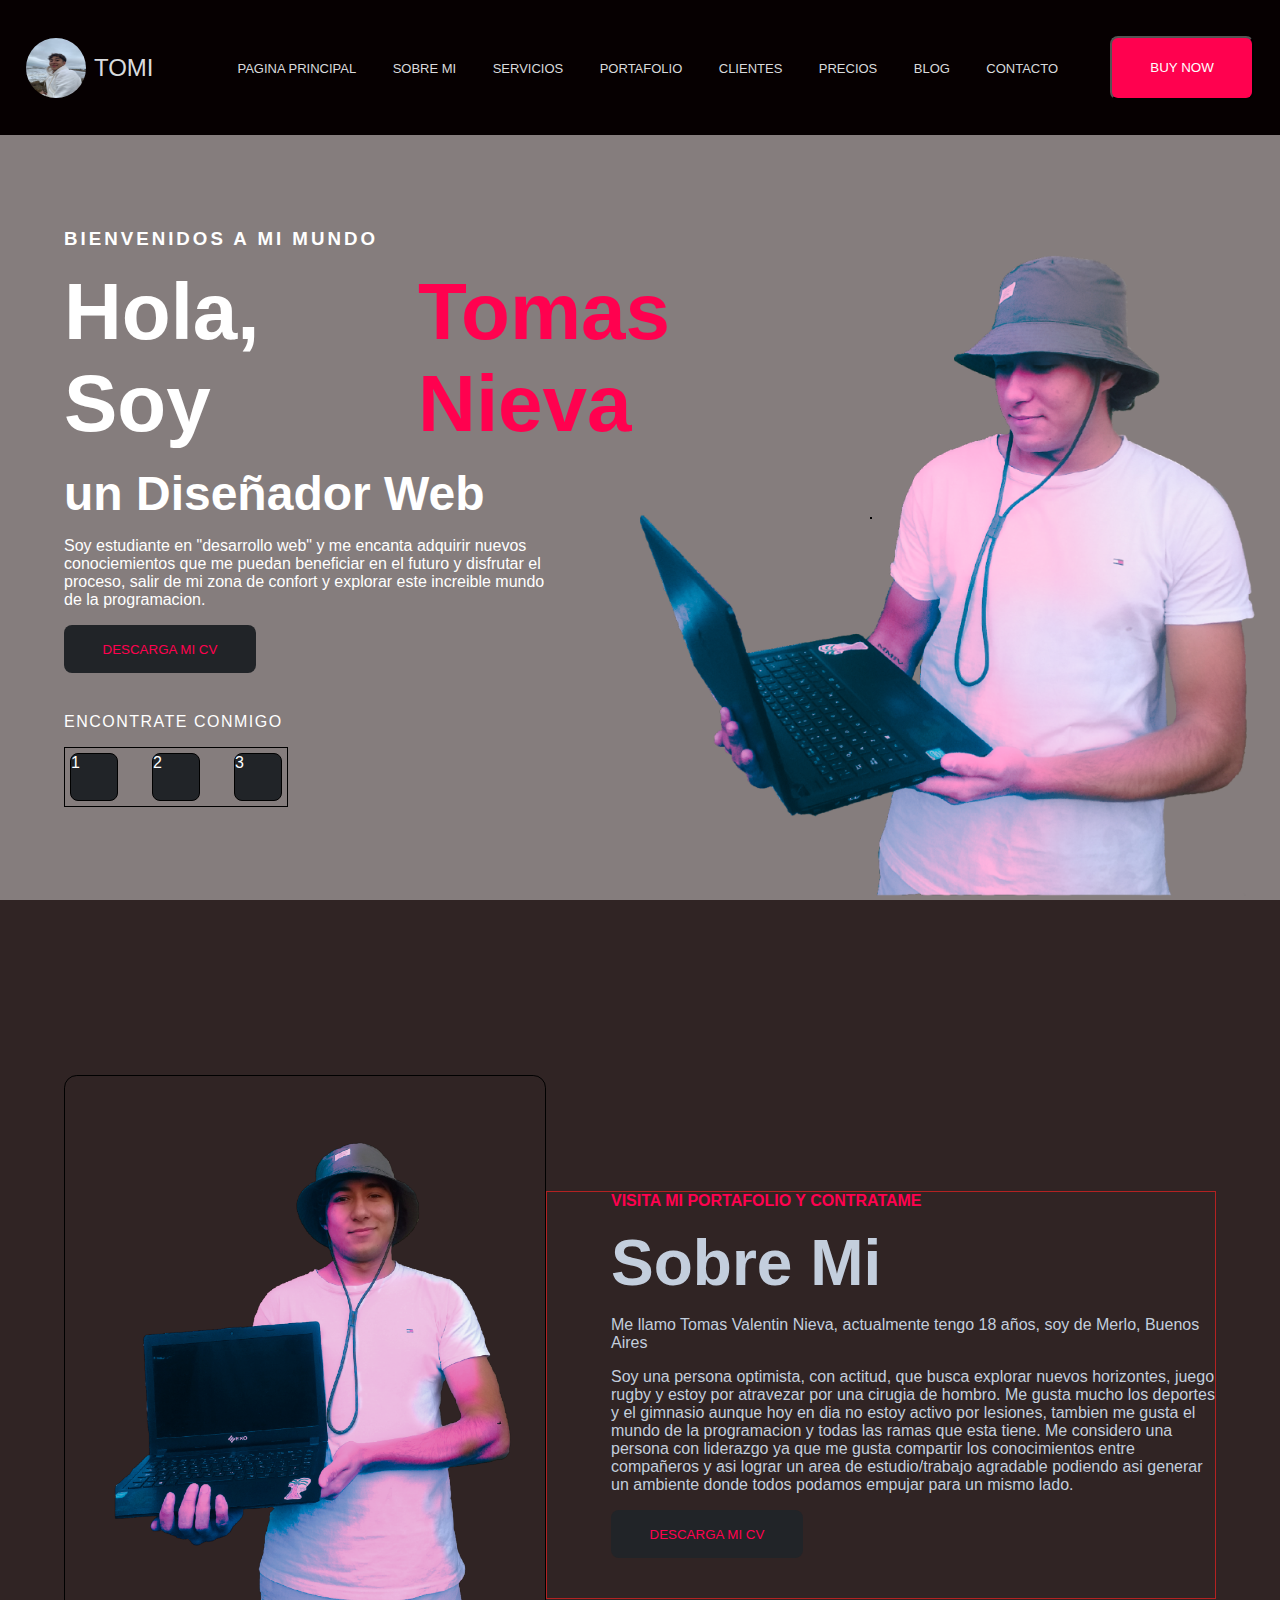
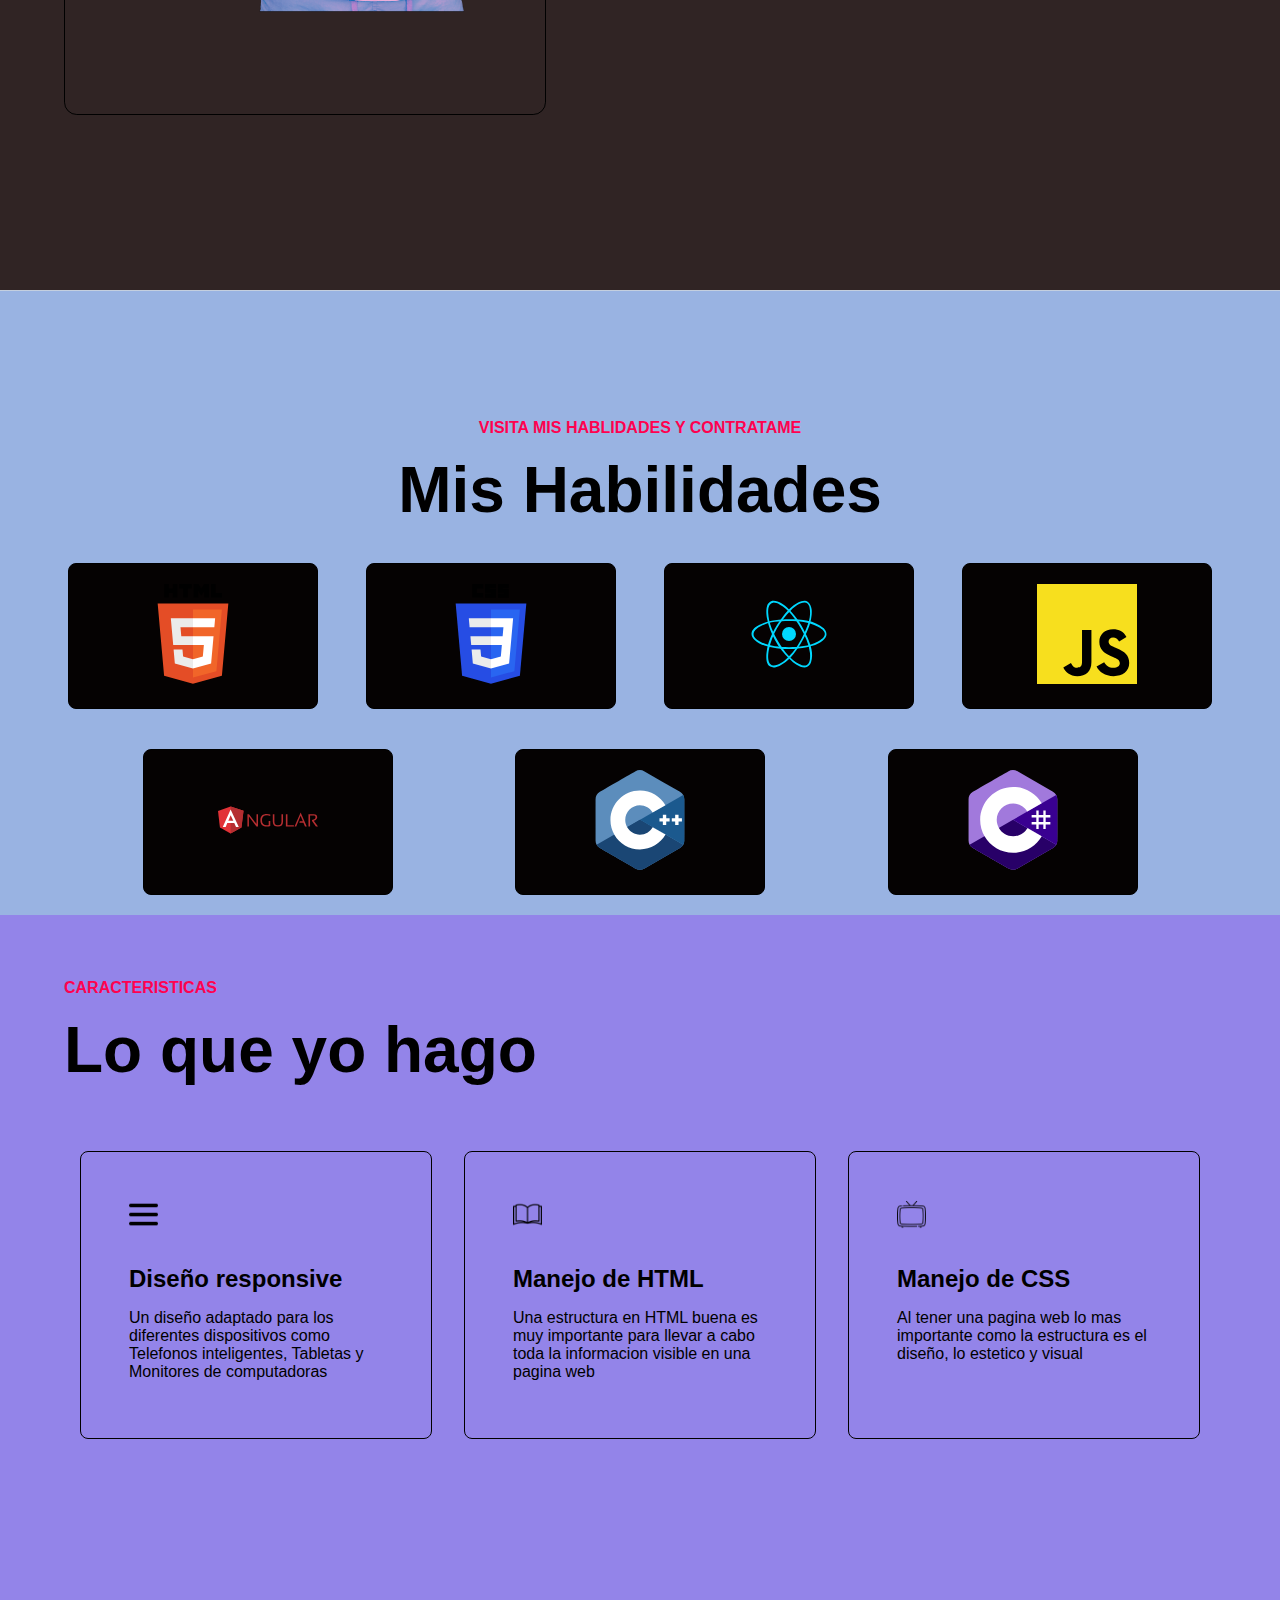
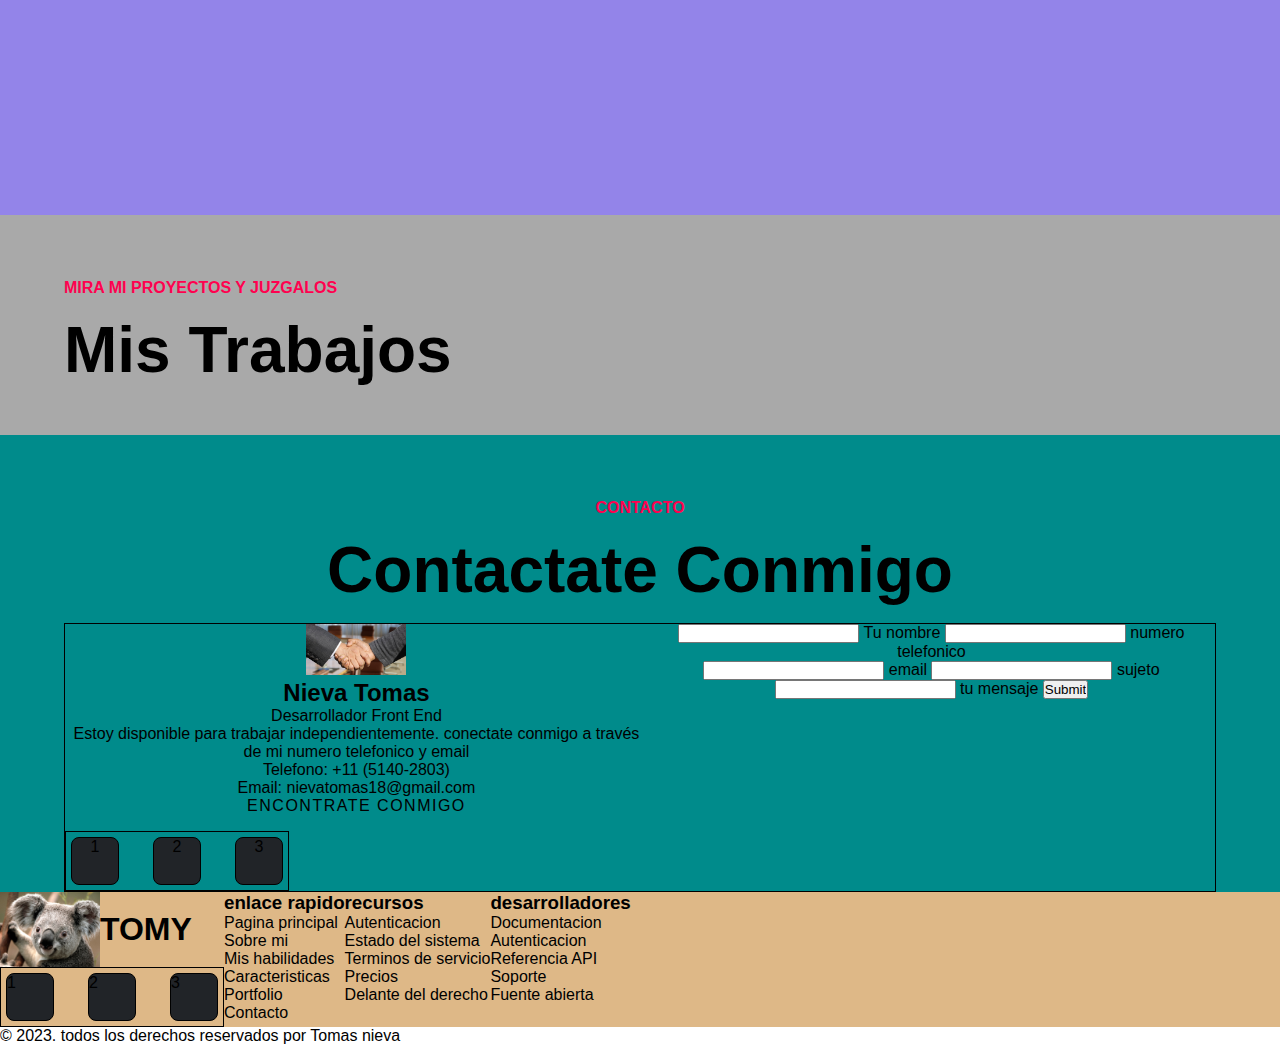
==== commit d0b4b3ca: "realize cambios en el html y css" ====
--- a/index.html
+++ b/index.html
@@ -13,8 +13,8 @@
     <!-- HEADER -->
     <header>
         <div class="logo-texto">
-            <img src="img/Koala.jpg" alt="logo">
-            <h1>TOMY</h1>
+            <img src="img/tomi3.jpg" alt="logo" class="img-tomy">
+            <h1 class="tomy">TOMI</h1>
         </div>
         <nav>
             <a href="#">pagina principal</a>
@@ -26,7 +26,7 @@
             <a href="#">blog</a>
             <a href="#">contacto</a>
         </nav>
-        <button>buy now</button>
+        <button class="buy-now">buy now</button>
     </header>
     <!-- MAIN -->
     <main>
@@ -51,7 +51,7 @@
                     </div>
                 </div>
                 <div class="imagen-uno">
-                    <img src="img/tomi.png" alt="imagen principal" class="imagen-hero">
+                    <!-- <img src="img/tomi.png" alt="imagen principal" class="imagen-hero"> -->
                 </div>
             </div>
         </section>
@@ -60,9 +60,10 @@
                 <div class="cont-section-dos">
 
                     <div class="imagen-dos">
-                        <img src="img/tomi2.png" alt="imagen principal">
-                    </div>
-                    <div class="about-me">
+                        <img src="img/tomi2.png" alt="imagen principal" class="tomidos-img">
+                    </div>
+
+                    <div class="about-me">        
                 <h3 class="visita-portfolio">visita mi portafolio y contratame</h3>
                 <h1 class="sobre-mi">sobre mi</h1>
                 <p class="texto-about">Me llamo Tomas Valentin Nieva, actualmente tengo 18 años, soy de Merlo, Buenos Aires</p>
@@ -81,18 +82,36 @@
                 </div>
                 </div>
                 <div class="cont-skills">
-                    <div class="conts-skills">1</div>
-                    <div class="conts-skills">2</div>
-                    <div class="conts-skills">3</div>
-                    <div class="conts-skills">4</div>
-                    <div class="conts-skills">5</div>
-                    <div class="conts-skills">6</div>
-                    <div class="conts-skills">7</div>
-                </div>
-            </div>
-        </section>
-        <!-- CUARTO SECTION -->
-        <section class="features">
+                    <div class="conts-skills">
+                        <img src="img/html.svg" alt="html">
+                    </div>
+                    <div class="conts-skills">
+                        <img src="img/css.svg" alt="css">
+                    </div>
+                    <div class="conts-skills">
+                        <img src="img/react.svg" alt="">
+                    </div> 
+                    <div class="conts-skills">
+                        <img src="img/javascript.svg" alt="">
+                    </div>
+                </div>
+
+                <div class="cont-skills-dos">
+
+                    <div class="conts-skills">
+                        <img src="img/angular.svg" alt="">
+                    </div>
+                    <div class="conts-skills">
+                        <img src="img/cplus.svg" alt="">
+                    </div>
+                    <div class="conts-skills">
+                        <img src="img/cshark.svg" alt="">
+                    </div>
+                </div>
+                </div>
+            </section>
+            <!-- CUARTO SECTION -->
+            <section class="features">
             <div class="contDos-features">
 
                 <div class="texto-features">
@@ -101,14 +120,17 @@
                 </div>
                 <div class="cont-features">
                     <div class="conts-features">
+                        <i><img src="img/menu.png" alt="" class="icono"></i>
                         <h2 class="texto-features">Diseño responsive</h2>
                         <p class="texto-features">Un diseño adaptado para los diferentes dispositivos como Telefonos inteligentes, Tabletas y Monitores de computadoras</p>
                 </div>
                 <div class="conts-features">
+                    <i><img src="img/libro.png" alt="" class="icono"></i>
                     <h2 class="texto-features">Manejo de HTML</h2>
                     <p class="texto-features">Una estructura en HTML buena es muy importante para llevar a cabo toda la informacion visible en una pagina web</p>
                 </div>
                 <div class="conts-features">
+                    <i><img src="img/pantalla-de-television.png" alt="" class="icono"></i>
                     <h2 class="texto-features">Manejo de CSS</h2>
                     <p class="texto-features">Al tener una pagina web lo mas importante como la estructura es el diseño, lo estetico y visual</p>
                 </div>
--- a/estilo.css
+++ b/estilo.css
@@ -20,7 +20,7 @@
     font-size: 13px;
 }
 header{
-    background-color: rgb(25, 47, 92);
+    background-color: rgb(6, 0, 1);
     justify-content: space-around;
     align-items: center;
     height: 15vh;
@@ -31,7 +31,6 @@
 img{
     width: 100px;
 }
-
 
 
 
@@ -47,8 +46,37 @@
 
 
 /* clases section uno */
+a{
+    margin-left: 2rem;
+}
+.buy-now{
+    border-radius: 0.5rem;
+    width: 9rem;
+    height: 4rem;
+    color: white;
+    text-transform: uppercase;
+    background-color: rgb(255, 1, 79);
+}
 .section-uno{
     background-color: rgb(133, 125, 125);
+    background-image: url("img/tomi.png");
+    background-position: 40rem;
+    background-size: 680px;
+    background-repeat: no-repeat;
+}
+.img-tomy{
+    border-radius: 3rem;
+    width: 60px;
+    height: 60px;
+}
+.logo-texto{
+    align-items: center;
+}
+.tomy{
+    color: rgb(217, 219, 221);
+    font-size: 1.5rem;
+    padding-left: 0.5rem;
+    font-weight: 500;
 }
 .cont-section-uno{   
     height: 85vh;
@@ -75,8 +103,8 @@
     margin-left: 1rem;   
 }
 .texto-uno{
-    border: 1px solid black;
     flex-basis: 70%;
+    color: rgb(255, 255, 255);
 }
 .diseñador-web{
     font-size: 3rem;
@@ -89,9 +117,12 @@
 .boton-hero{
     color: rgb(255, 1, 79);
     text-transform: uppercase;
-    width: 11rem;
+    width: 12rem;
     height: 3rem;
     margin-bottom: 2.5rem;
+    border-radius: 0.5rem;
+    background-color: rgb(33, 36, 40);
+    border: none;
 }
 .encontrate-conmigo{
     text-transform: uppercase;
@@ -102,13 +133,15 @@
     display: flex;
     border: 1px solid black;
     justify-content: space-between;
-    width: 15rem;
+    width: 14rem;
     padding: 5px;
 }
 .div-redes{
+    border-radius: 0.5rem;
     border: 1px solid black;
     width: 3rem;
     height: 3rem;
+    background-color: rgb(33, 36, 40);
 }
 
 
@@ -116,7 +149,16 @@
 
 /* clases section dos */
 .section-dos{
-    background-color: rgb(161, 209, 195);
+    background-color: rgb(48, 36, 36);
+    height: 110vh;
+    color: rgb(195, 206, 221);
+}
+.imagen-dos{
+    border-radius: 0.8rem;
+    height: 40rem;
+}
+.tomidos-img{
+    width: 30rem;
 }
 .section-dos .cont-section-dos{   
     align-items: center;
@@ -126,8 +168,9 @@
 }
 .section-dos .about-me{
     flex-direction: column;
-    border: 1px solid black;
+    border: 1px solid rgb(179, 34, 34);
     flex-basis: 70%;
+    padding-left: 4rem;
 }
 .section-dos .visita-portfolio{
     color: rgb(255, 1, 79);
@@ -144,12 +187,15 @@
 .section-dos .texto-about{
     margin-bottom: 1rem;
 }
-.section-dos .boton-about{
-    color: rgb(255, 1, 79);
-    text-transform: uppercase;
-    width: 11rem;
+.boton-about{
+    color: rgb(255, 1, 79);
+    text-transform: uppercase;
+    width: 12rem;
     height: 3rem;
     margin-bottom: 2.5rem;
+    border-radius: 0.5rem;
+    background-color: rgb(33, 36, 40);
+    border: none;
 }
 
 
@@ -162,16 +208,24 @@
 /* clases section skills */
 .skills{
     background-color: rgb(153, 179, 226);
+    border-top: 1px solid rgb(196, 207, 223);
 }
 .cont-skills{
     padding: 20px;
-    justify-content: space-around;
+    justify-content: space-evenly;
+}
+.cont-skills-dos{
+    padding: 20px;
+    display: flex;
+    justify-content: space-evenly;
 }
 .conts-skills{
-    width: 150px;
-    height: 100px;
+    width: 250px;
     border: 1px solid black;
     text-align: center;
+    padding: 20px;
+    border-radius: 0.5rem;
+    background-color: rgb(5, 2, 2);
 }
 .contDos-skills{
     text-align: center;
@@ -204,6 +258,7 @@
 .features{
     background-color: rgb(147, 132, 233);
     flex-direction: column;
+    height: 100vh;
 }
 .contDos-features{
     align-items: center;
@@ -227,9 +282,17 @@
 }
 .conts-features{
     border: 1px solid black;
+    height: 18rem;
+    padding: 3rem;
+    width: 22rem;
+    border-radius: 0.5rem;
 }
 .texto-features{
     padding-bottom: 1rem;
+}
+.icono{
+    width: 1.8rem;
+    padding-bottom: 2rem;
 }
 
 
